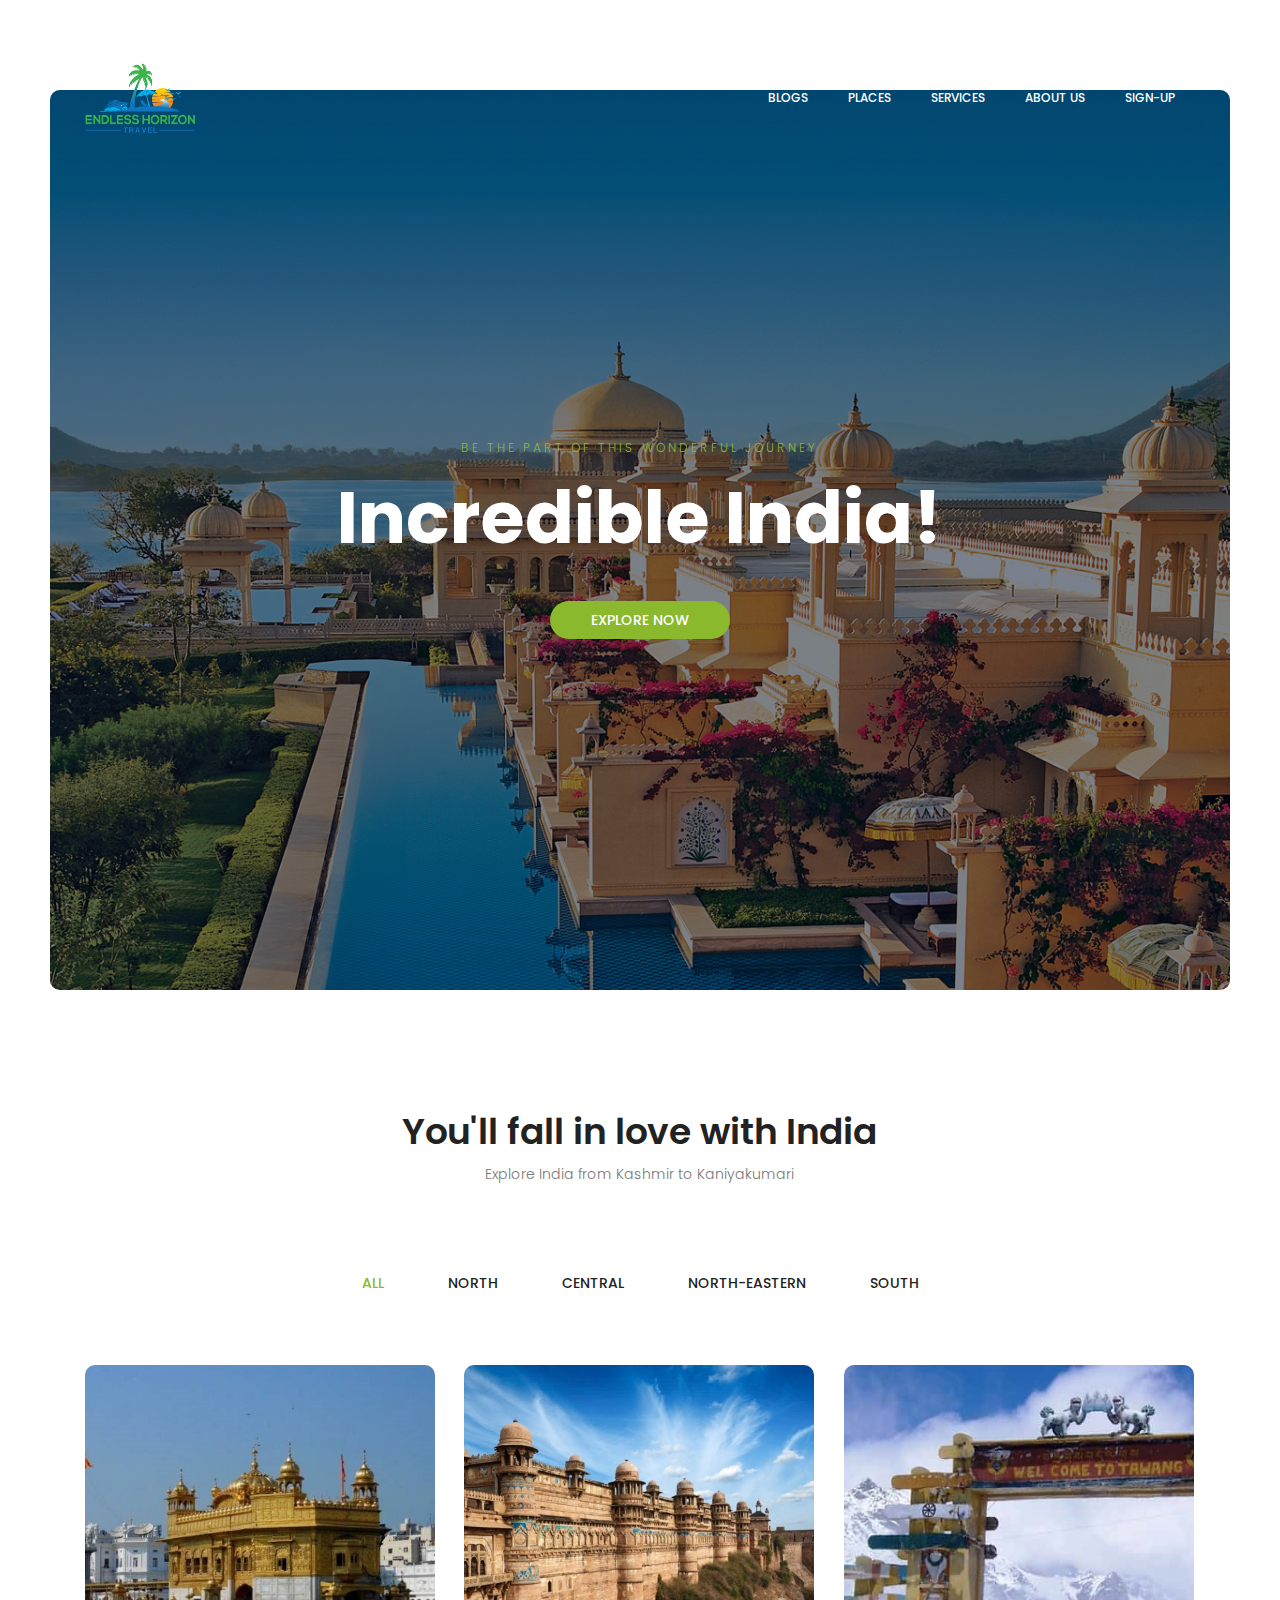
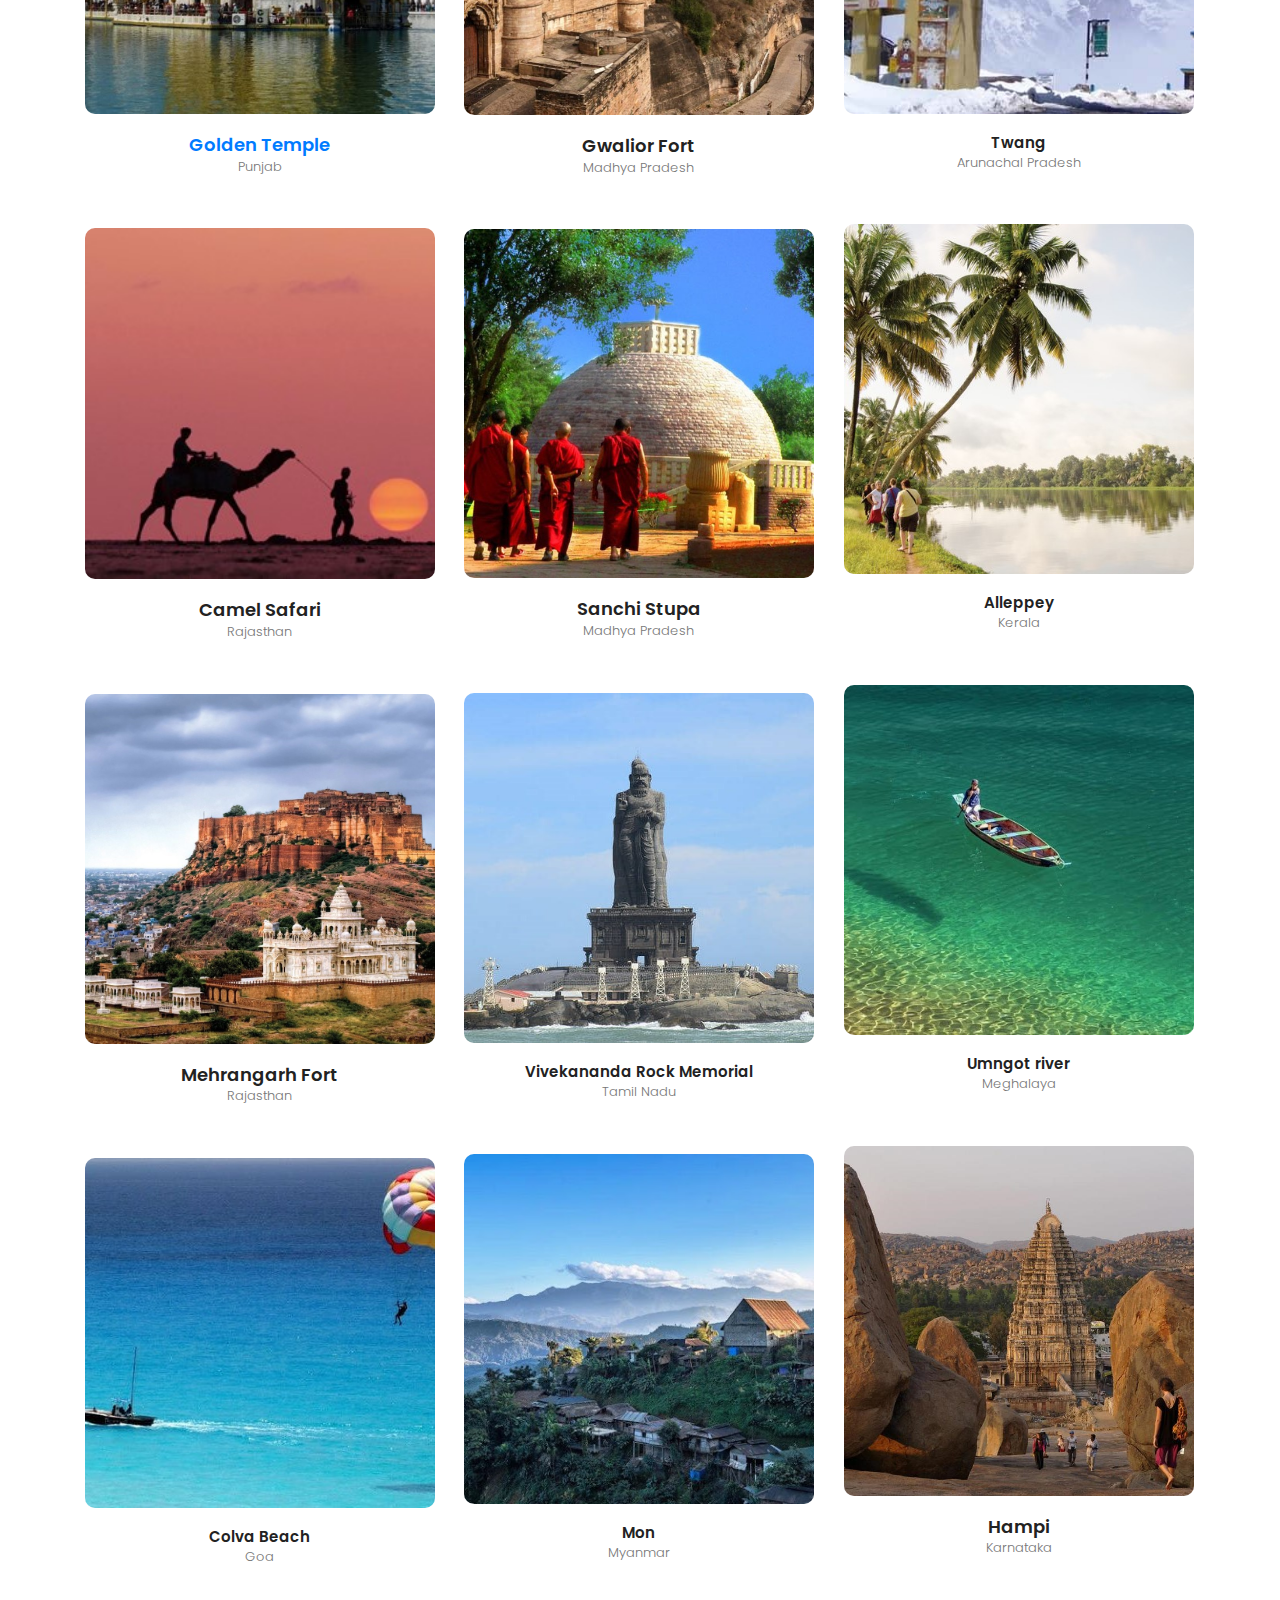
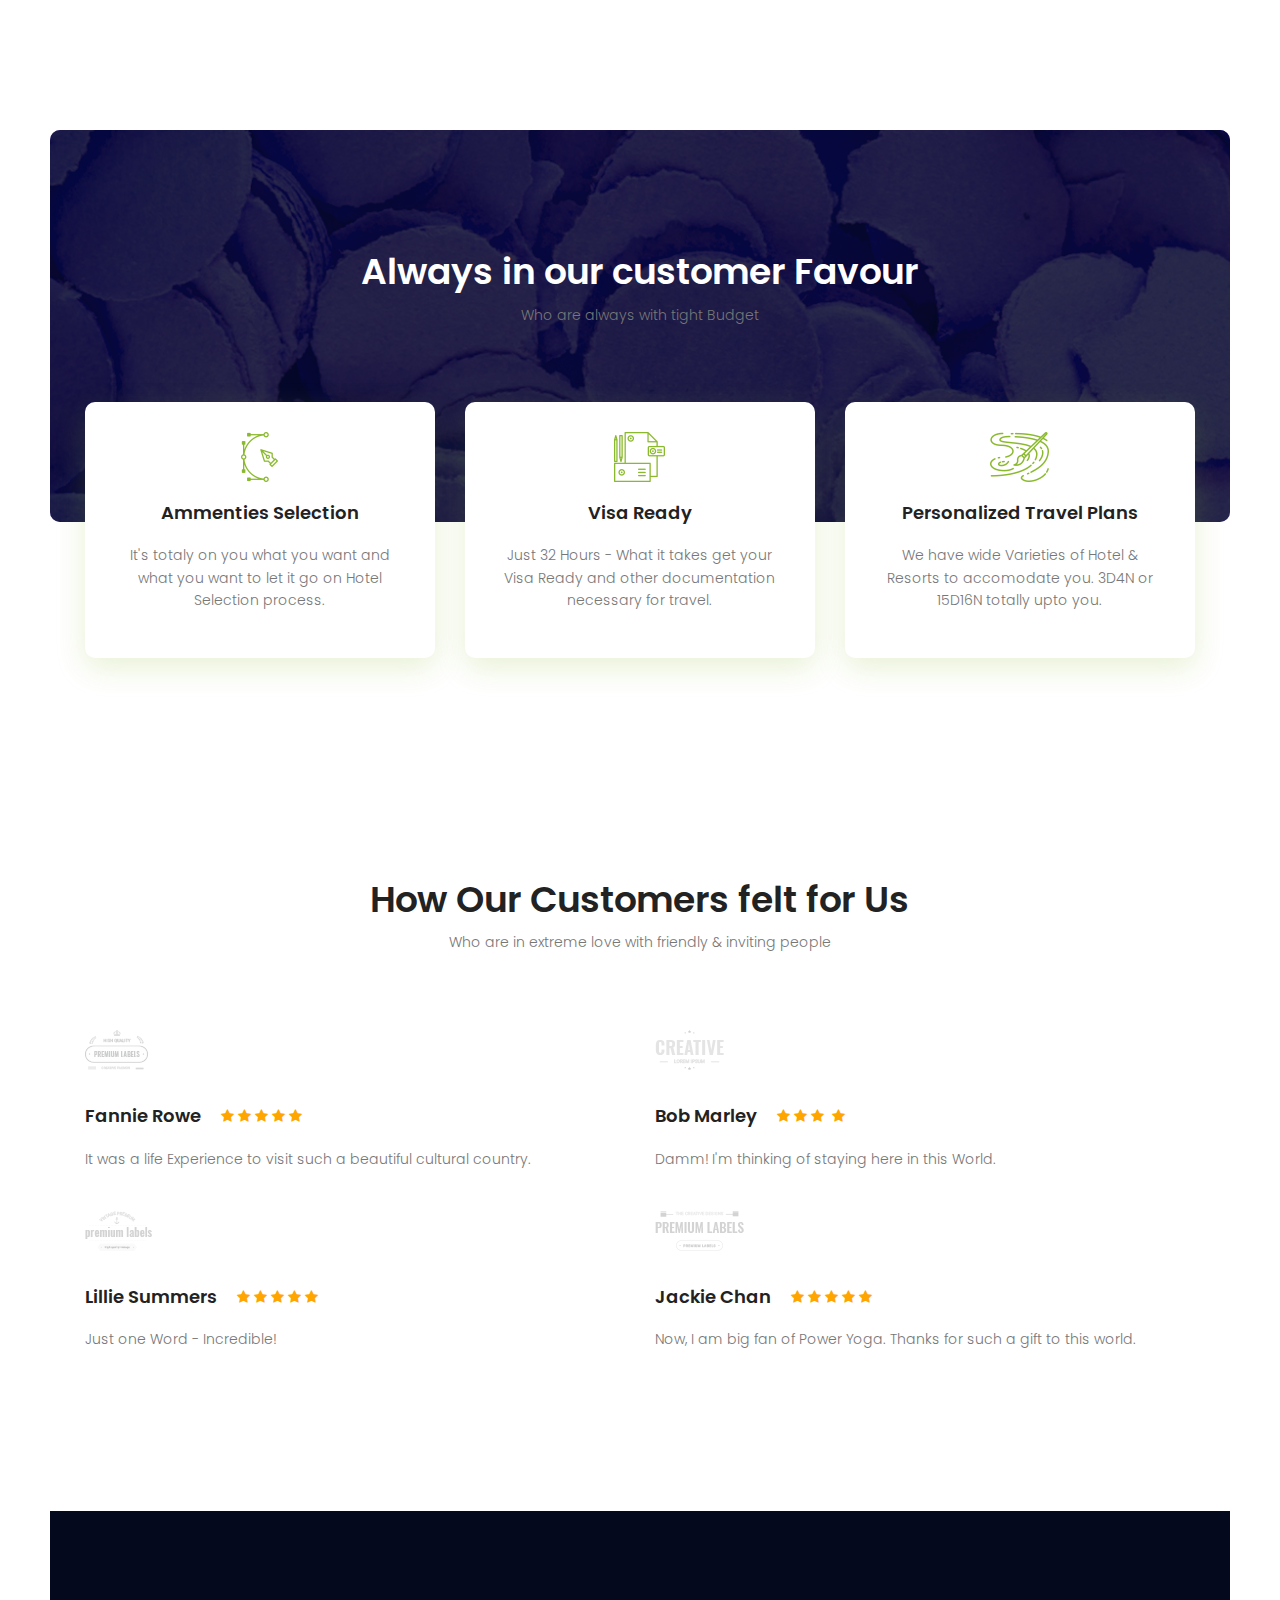
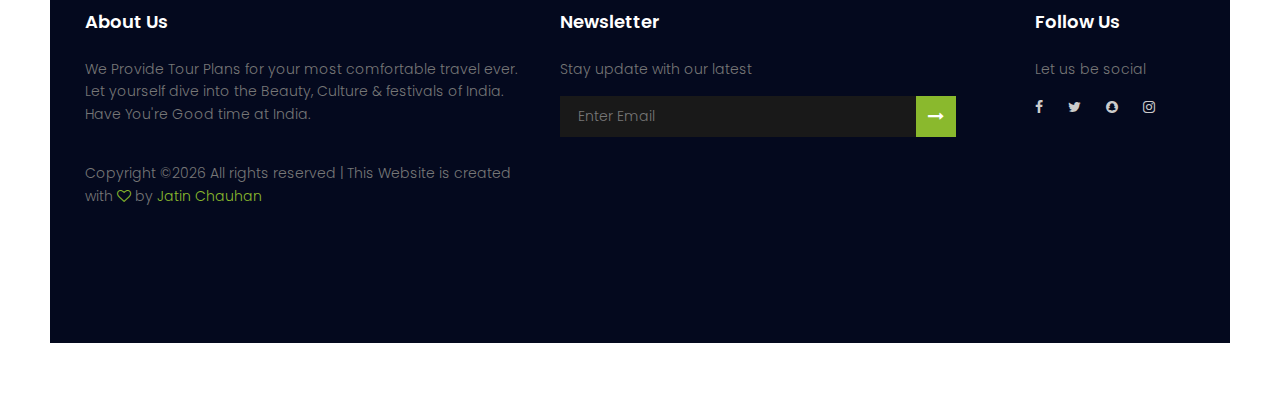
==== index.html @ 7b7e6a07 "First Version of Voyagur project" ====
<!DOCTYPE html>
	<html lang="zxx" class="no-js">
	<head>
		<!-- Mobile Specific Meta -->
		<meta name="viewport" content="width=device-width, initial-scale=1, shrink-to-fit=no">
		<!-- Favicon-->
		<link rel="shortcut icon" href="img/fav.png">
		<!-- Author Meta -->
		<meta name="author" content="">
		<!-- Meta Description -->
		<meta name="description" content="">
		<!-- Meta Keyword -->
		<meta name="keywords" content="">
		<!-- meta character set -->
		<meta charset="UTF-8">
		<!-- Site Title -->
		<title>Tour India</title>
        <link rel="icon" href="./img/j.jpg" type="image/jpg">
		<link href="https://fonts.googleapis.com/css?family=Poppins:100,200,400,300,500,600,700" rel="stylesheet"> 
			<!--CSS============================================= -->
			<link rel="stylesheet" href="css/linearicons.css">
			<link rel="stylesheet" href="css/font-awesome.min.css">
			<link rel="stylesheet" href="css/bootstrap.css">
			<link rel="stylesheet" href="css/magnific-popup.css">
			<link rel="stylesheet" href="css/nice-select.css">					
			<link rel="stylesheet" href="css/animate.min.css">
			<link rel="stylesheet" href="css/owl.carousel.css">
			<link rel="stylesheet" href="css/main.css">
		</head>
		<body>
			<div class="protfolio-wrap">

			<!-- Start Header Area -->
			<header class="default-header">
				<nav class="navbar navbar-expand-lg  navbar-light">
					<div class="container">
						  <a class="navbar-brand" href="index.html">
						  	<img src="./kindpng_3445732.png" alt="" width="110px" height="70px">
						  </a>
						  <button class="navbar-toggler" type="button" data-toggle="collapse" data-target="#navbarSupportedContent" aria-controls="navbarSupportedContent" aria-expanded="false" aria-label="Toggle navigation">
						    <span class="text-white lnr lnr-menu"></span>
						  </button>

						  <div class="collapse navbar-collapse justify-content-end align-items-center" id="navbarSupportedContent">
						    <ul class="navbar-nav">
								<li><a href="./Pages-inside/blog.html">Blogs</a></li>
								<li><a href="#portfolio">Places</a></li>
								<li><a href="#service">Services</a></li>
								<li><a href="./Pages-inside/About.html">About Us</a></li>
								<li><a href="./signup.html">Sign-Up</a></li>
						    </ul>
						  </div>						
					</div>
				</nav>
			</header>
			<!-- End Header Area -->	
				<!-- start banner Area -->
				<section class="banner-area relative" id="home">	
					<div class="overlay overlay-bg"></div>
					<div class="container">
						<div class="row fullscreen d-flex align-items-center justify-content-center">
							<div class="banner-content col-lg-10">
								<h5 class="text-uppercase">Be the part of this Wonderful Journey</h5>
								<h1>
									Incredible India!				
								</h1>
								<a href="#" class="primary-btn text-uppercase">Explore Now</a>
							</div>											
						</div>
					</div>
				</section>
				<!-- End banner Area -->	
				
				<!-- Start portfolio-area Area -->	
				<section class="portfolio-area section-gap" id="portfolio">
				  <div class="container">
						<div class="row d-flex justify-content-center">
							<div class="menu-content col-lg-10">
								<div class="title text-center">
									<h1 class="mb-10">You'll fall in love with India</h1>
									<p>Explore India from Kashmir to Kaniyakumari</p>
								</div>
							</div>
						</div>
				    
				    <div class="filters">
				      <ul>
				        <li class="active" data-filter="*">All</li>
				        <li data-filter=".corporate">North</li>
				        <li data-filter=".personal">Central</li>
				        <li data-filter=".agency">North-Eastern</li>
				        <li data-filter=".portal">South</li>
				      </ul>
				    </div>
				    
				    <div class="filters-content">
				      <div class="row grid">
				        <div class="single-portfolio col-sm-4 all corporate">
				          <div class="item">
				            <img src="img/p1.jpg" alt="Work 1">
				            <div class="p-inner">
				              <h4><a href="./Pages-inside/GoldenTemple-Info.html">Golden Temple</a></h4>
				              <div class="cat">Punjab</div>
				            </div>
				          </div>
				        </div>
				        <div class="single-portfolio col-sm-4 all personal">
				          <div class="item">
				            <img src="img/p2.jpg" alt="Work 1">
				            <div class="p-inner">
				              <h4>Gwalior Fort</h4>
				              <div class="cat">Madhya Pradesh</div>
				            </div>
				          </div>
				        </div>
				        <div class="single-portfolio col-sm-4 all agency">
				          <div class="item">
				            <img src="img/p9.jpg" alt="Work 1">
				            <div class="p-inner">
				              <h5>Twang</h5>
				              <div class="cat">Arunachal Pradesh</div>
				            </div>
				          </div>
				        </div>
				        <div class="single-portfolio col-sm-4 all portal">
				          <div class="item">
				            <img src="img/p12.jpg" alt="Work 1">
				            <div class="p-inner">
				              <h5>Alleppey</h5>
				              <div class="cat">Kerala</div>
				            </div>
				          </div>
				        </div>

				        <div class="single-portfolio col-sm-4 all corporate">
				          <div class="item">
				            <img src="img/p5.jpg" alt="Work 1">
				            <div class="p-inner">
				              <h4>Camel Safari</h4>
				              <div class="cat">Rajasthan</div>
				            </div>
				          </div>
				        </div>
				        <div class="single-portfolio col-sm-4 all personal">
				          <div class="item">
				            <img src="img/p6.jpg" alt="Work 1">
				            <div class="p-inner">
				              <h4>Sanchi Stupa</h4>
				              <div class="cat">Madhya Pradesh</div>
				            </div>
				          </div>
				        </div>
				        <div class="single-portfolio col-sm-4 all agency">
				          <div class="item">
				            <img src="img/p7.jpg" alt="Work 1">
				            <div class="p-inner">
				              <h5>Umngot river</h5>
				              <div class="cat">Meghalaya</div>
				            </div>
				          </div>
				        </div>
				        <div class="single-portfolio col-sm-4 all portal">
				          <div class="item">
				            <img src="img/p10.jpg" alt="Work 1">
				            <div class="p-inner">
				              <h5>Vivekananda Rock Memorial</h5>
				              <div class="cat">Tamil Nadu</div>
				            </div>
				          </div>
				        </div>		
				        <div class="single-portfolio col-sm-4 all corporate">
				          <div class="item">
				            <img src="img/p4.jpg" alt="Work 1">
				            <div class="p-inner">
				              <h4>Mehrangarh Fort</h4>
				              <div class="cat">Rajasthan</div>
				            </div>
				          </div>
				        </div>
				        <div class="single-portfolio col-sm-4 all personal">
				          <div class="item">
				            <img src="img/p3.jpg" alt="Work 1">
				            <div class="p-inner">
				              <h4>Hampi</h4>
				              <div class="cat">Karnataka</div>
				            </div>
				          </div>
				        </div>
				        <div class="single-portfolio col-sm-4 all agency">
				          <div class="item">
				            <img src="img/p8.jpg" alt="Work 1">
				            <div class="p-inner">
				              <h5>Mon</h5>
				              <div class="cat">Myanmar</div>
				            </div>
				          </div>
				        </div>
				        <div class="single-portfolio col-sm-4 all portal">
				          <div class="item">
				            <img src="img/p11.jpg" alt="Work 1">
				            <div class="p-inner">
				              <h5>Colva Beach</h5>
				              <div class="cat">Goa</div>
				            </div>
				          </div>
				        </div>					        		        
				        
				      </div>
				    </div>
				    
				  </div>
				</section>
				<!-- End portfolio-area Area -->	

				
				<!-- Start service Area -->
				<section class="service-area section-gap relative" id="service">
					<div class="overlay overlay-bg"></div>	
					<div class="container">
						<div class="row d-flex justify-content-center">
							<div class="menu-content pb-60 col-lg-10">
								<div class="title text-center">
									<h1 class="mb-10 text-white">Always in our customer Favour</h1>
									<p>Who are always with tight Budget</p>
								</div>
							</div>
						</div>	
					</div>	
				</section>
				<!-- End service Area -->
				
				<!-- Start services Area -->
				<section class="services-area pb-100" >
					<div class="container">
						<div class="row">
							<div class="col-lg-4">
								<div class="single-service">
									<img class="img-fluid" src="img/s1.png" alt="">
									<h4>Ammenties Selection</h4>
									<p>
										It's totaly on you what you want and what you want to let it go on Hotel Selection process.
									</p>
								</div>
							</div>
							<div class="col-lg-4">
								<div class="single-service">
									<img class="img-fluid" src="img/s2.png" alt="">
									<h4>Visa Ready</h4>
									<p>
										Just 32 Hours - What it takes get your Visa Ready and other documentation necessary for travel.
									</p>
								</div>
							</div>
							<div class="col-lg-4">
								<div class="single-service">
									<img class="img-fluid" src="img/s3.png" alt="">
									<h4>Personalized Travel Plans</h4>
									<p>
										We have wide Varieties of Hotel &amp; Resorts to accomodate you. 3D4N or 15D16N totally upto you.
									</p>
								</div>
							</div>														
						</div>
					</div>	
				</section>
				<!-- End services Area -->
				
				<!-- Start review Area -->
				<section class="review-area section-gap" id="testimonial">
					<div class="container">
						<div class="row d-flex justify-content-center">
							<div class="menu-content pb-60 col-lg-10">
								<div class="title text-center">
									<h1 class="mb-10">How Our Customers felt for Us</h1>
									<p>Who are in extreme love with friendly &amp; inviting people</p>
								</div>
							</div>
						</div>							
						<div class="row">
							<div class="col-lg-6">
								<div class="single-review">
									<img src="img/c1.png" alt="">
									<div class="title d-flex flex-row">
										<a href="#"><h4>Fannie Rowe</h4></a>									
										<div class="star">
											<span class="fa fa-star checked"></span>
											<span class="fa fa-star checked"></span>
											<span class="fa fa-star checked"></span>
											<span class="fa fa-star checked"></span>
											<span class="fa fa-star checked"></span>
										</div>
									</div>
									<p>
										It was a life Experience to visit such a beautiful cultural country.
									</p>
								</div>	
								<div class="single-review">
									<img src="img/c3.png" alt="">
									<div class="title d-flex flex-row">
										<a href="#"><h4>Lillie Summers</h4></a>									
										<div class="star">
											<span class="fa fa-star checked"></span>
											<span class="fa fa-star checked"></span>
											<span class="fa fa-star checked"></span>
											<span class="fa fa-star checked"></span>
											<span class="fa fa-star checked"></span>
										</div>
									</div>
									<p>
										Just one Word - Incredible!
									</p>
								</div>															
							</div>
							<div class="col-lg-6">
								<div class="single-review">
									<img src="img/c2.png" alt="">
									<div class="title d-flex flex-row">
										<a href="#"><h4>Bob Marley</h4></a>									
										<div class="star">
											<span class="fa fa-star checked"></span>
											<span class="fa fa-star checked"></span>
											<span class="fa fa-star checked"></span>
											<span class="fa fa-starchecked"></span>
											<span class="fa fa-star checked"></span>
										</div>
									</div>
									<p>
										Damm! I'm thinking of staying here in this World.
									</p>
								</div>	
								<div class="single-review">
									<img src="img/c4.png" alt="">
									<div class="title d-flex flex-row">
										<a href="#"><h4>Jackie Chan</h4></a>									
										<div class="star">
											<span class="fa fa-star checked"></span>
											<span class="fa fa-star checked"></span>
											<span class="fa fa-star checked"></span>
											<span class="fa fa-star checked"></span>
											<span class="fa fa-star checked"></span>
										</div>
									</div>
									<p>
										Now, I am big fan of Power Yoga. Thanks for such a gift to this world.
									</p>
								</div>															
							</div>							
						</div>
                    </div>	
				</section>
				<!-- End review Area -->
				

				<!-- start footer Area -->		
				<footer class="footer-area section-gap">
					<div class="container">
						<div class="row">
							<div class="col-lg-5 col-md-6 col-sm-6">
								<div class="single-footer-widget">
									<h6>About Us</h6>
									<p>
										We Provide Tour Plans for your most comfortable travel ever. Let yourself dive into the Beauty, Culture &amp; festivals of India. Have You're Good time at India.
									</p>
									<p class="footer-text">
Copyright &copy;<script>document.write(new Date().getFullYear());</script> All rights reserved | This Website is created with <i class="fa fa-heart-o" aria-hidden="true"></i> by <a href="https://github.com/mrjatinchauhan" target="_blank">Jatin Chauhan</a>
								</p>	
								</div>
							</div>
							<div class="col-lg-5  col-md-6 col-sm-6">
								<div class="single-footer-widget">
									<h6>Newsletter</h6>
									<p>Stay update with our latest</p>
									<div class="" id="mc_embed_signup">
							         <form target="_blank"  action="" method="get" class="form-inline">
											<input class="form-control" name="EMAIL" placeholder="Enter Email" onfocus="this.placeholder = ''" onblur="this.placeholder = 'Enter Your Email Here '" required="" type="email">
				                            	<button class="click-btn btn btn-default"><i class="fa fa-long-arrow-right" aria-hidden="true"></i></button>
				                           
											<div class="info"></div>
										</form>
									</div>
								</div>
							</div>						
							<div class="col-lg-2 col-md-6 col-sm-6 social-widget">
								<div class="single-footer-widget">
									<h6>Follow Us</h6>
									<p>Let us be social</p>
									<div class="footer-social d-flex align-items-center">
										<a href="#"><i class="fa fa-facebook"></i></a>
										<a href="#"><i class="fa fa-twitter"></i></a>
										<a href="#"><i class="fa fa-snapchat"></i></a>
										<a href="#"><i class="fa fa-instagram"></i></a>
									</div>
								</div>
							</div>							
						</div>
					</div>
				</footer>	
				<!-- End footer Area -->					
			</div>
			<script src="js/vendor/jquery-2.2.4.min.js"></script>
			<script src="https://cdnjs.cloudflare.com/ajax/libs/popper.js/1.12.9/umd/popper.min.js" integrity="sha384-ApNbgh9B+Y1QKtv3Rn7W3mgPxhU9K/ScQsAP7hUibX39j7fakFPskvXusvfa0b4Q" crossorigin="anonymous"></script>
			<script src="js/vendor/bootstrap.min.js"></script>			
  			<script src="js/easing.min.js"></script>			
			<script src="js/jquery.ajaxchimp.min.js"></script>
			<script src="js/jquery.magnific-popup.min.js"></script>	
			<script src="js/owl.carousel.min.js"></script>			
			<script src="js/jquery.sticky.js"></script>			
			<script src="js/jquery.nice-select.min.js"></script>			
			<script src="js/parallax.min.js"></script>	
			<script src="js/mail-script.js"></script>
			<script src="js/isotope.pkgd.min.js"></script>	
			<script src="js/main.js"></script>	
		</body>
	</html>
---- css/linearicons.css ----
@font-face {
	font-family: 'Linearicons-Free';
	src:url('../fonts/Linearicons-Free.eot?w118d');
	src:url('../fonts/Linearicons-Free.eot?#iefixw118d') format('embedded-opentype'),
		url('../fonts/Linearicons-Free.woff2?w118d') format('woff2'),
		url('../fonts/Linearicons-Free.woff?w118d') format('woff'),
		url('../fonts/Linearicons-Free.ttf?w118d') format('truetype'),
		url('../fonts/Linearicons-Free.svg?w118d#Linearicons-Free') format('svg');
	font-weight: normal;
	font-style: normal;
}

.lnr {
	font-family: 'Linearicons-Free';
	speak: none;
	font-style: normal;
	font-weight: normal;
	font-variant: normal;
	text-transform: none;
	line-height: 1;

	/* Better Font Rendering =========== */
	-webkit-font-smoothing: antialiased;
	-moz-osx-font-smoothing: grayscale;
}

.lnr-home:before {
	content: "\e800";
}
.lnr-apartment:before {
	content: "\e801";
}
.lnr-pencil:before {
	content: "\e802";
}
.lnr-magic-wand:before {
	content: "\e803";
}
.lnr-drop:before {
	content: "\e804";
}
.lnr-lighter:before {
	content: "\e805";
}
.lnr-poop:before {
	content: "\e806";
}
.lnr-sun:before {
	content: "\e807";
}
.lnr-moon:before {
	content: "\e808";
}
.lnr-cloud:before {
	content: "\e809";
}
.lnr-cloud-upload:before {
	content: "\e80a";
}
.lnr-cloud-download:before {
	content: "\e80b";
}
.lnr-cloud-sync:before {
	content: "\e80c";
}
.lnr-cloud-check:before {
	content: "\e80d";
}
.lnr-database:before {
	content: "\e80e";
}
.lnr-lock:before {
	content: "\e80f";
}
.lnr-cog:before {
	content: "\e810";
}
.lnr-trash:before {
	content: "\e811";
}
.lnr-dice:before {
	content: "\e812";
}
.lnr-heart:before {
	content: "\e813";
}
.lnr-star:before {
	content: "\e814";
}
.lnr-star-half:before {
	content: "\e815";
}
.lnr-star-empty:before {
	content: "\e816";
}
.lnr-flag:before {
	content: "\e817";
}
.lnr-envelope:before {
	content: "\e818";
}
.lnr-paperclip:before {
	content: "\e819";
}
.lnr-inbox:before {
	content: "\e81a";
}
.lnr-eye:before {
	content: "\e81b";
}
.lnr-printer:before {
	content: "\e81c";
}
.lnr-file-empty:before {
	content: "\e81d";
}
.lnr-file-add:before {
	content: "\e81e";
}
.lnr-enter:before {
	content: "\e81f";
}
.lnr-exit:before {
	content: "\e820";
}
.lnr-graduation-hat:before {
	content: "\e821";
}
.lnr-license:before {
	content: "\e822";
}
.lnr-music-note:before {
	content: "\e823";
}
.lnr-film-play:before {
	content: "\e824";
}
.lnr-camera-video:before {
	content: "\e825";
}
.lnr-camera:before {
	content: "\e826";
}
.lnr-picture:before {
	content: "\e827";
}
.lnr-book:before {
	content: "\e828";
}
.lnr-bookmark:before {
	content: "\e829";
}
.lnr-user:before {
	content: "\e82a";
}
.lnr-users:before {
	content: "\e82b";
}
.lnr-shirt:before {
	content: "\e82c";
}
.lnr-store:before {
	content: "\e82d";
}
.lnr-cart:before {
	content: "\e82e";
}
.lnr-tag:before {
	content: "\e82f";
}
.lnr-phone-handset:before {
	content: "\e830";
}
.lnr-phone:before {
	content: "\e831";
}
.lnr-pushpin:before {
	content: "\e832";
}
.lnr-map-marker:before {
	content: "\e833";
}
.lnr-map:before {
	content: "\e834";
}
.lnr-location:before {
	content: "\e835";
}
.lnr-calendar-full:before {
	content: "\e836";
}
.lnr-keyboard:before {
	content: "\e837";
}
.lnr-spell-check:before {
	content: "\e838";
}
.lnr-screen:before {
	content: "\e839";
}
.lnr-smartphone:before {
	content: "\e83a";
}
.lnr-tablet:before {
	content: "\e83b";
}
.lnr-laptop:before {
	content: "\e83c";
}
.lnr-laptop-phone:before {
	content: "\e83d";
}
.lnr-power-switch:before {
	content: "\e83e";
}
.lnr-bubble:before {
	content: "\e83f";
}
.lnr-heart-pulse:before {
	content: "\e840";
}
.lnr-construction:before {
	content: "\e841";
}
.lnr-pie-chart:before {
	content: "\e842";
}
.lnr-chart-bars:before {
	content: "\e843";
}
.lnr-gift:before {
	content: "\e844";
}
.lnr-diamond:before {
	content: "\e845";
}
.lnr-linearicons:before {
	content: "\e846";
}
.lnr-dinner:before {
	content: "\e847";
}
.lnr-coffee-cup:before {
	content: "\e848";
}
.lnr-leaf:before {
	content: "\e849";
}
.lnr-paw:before {
	content: "\e84a";
}
.lnr-rocket:before {
	content: "\e84b";
}
.lnr-briefcase:before {
	content: "\e84c";
}
.lnr-bus:before {
	content: "\e84d";
}
.lnr-car:before {
	content: "\e84e";
}
.lnr-train:before {
	content: "\e84f";
}
.lnr-bicycle:before {
	content: "\e850";
}
.lnr-wheelchair:before {
	content: "\e851";
}
.lnr-select:before {
	content: "\e852";
}
.lnr-earth:before {
	content: "\e853";
}
.lnr-smile:before {
	content: "\e854";
}
.lnr-sad:before {
	content: "\e855";
}
.lnr-neutral:before {
	content: "\e856";
}
.lnr-mustache:before {
	content: "\e857";
}
.lnr-alarm:before {
	content: "\e858";
}
.lnr-bullhorn:before {
	content: "\e859";
}
.lnr-volume-high:before {
	content: "\e85a";
}
.lnr-volume-medium:before {
	content: "\e85b";
}
.lnr-volume-low:before {
	content: "\e85c";
}
.lnr-volume:before {
	content: "\e85d";
}
.lnr-mic:before {
	content: "\e85e";
}
.lnr-hourglass:before {
	content: "\e85f";
}
.lnr-undo:before {
	content: "\e860";
}
.lnr-redo:before {
	content: "\e861";
}
.lnr-sync:before {
	content: "\e862";
}
.lnr-history:before {
	content: "\e863";
}
.lnr-clock:before {
	content: "\e864";
}
.lnr-download:before {
	content: "\e865";
}
.lnr-upload:before {
	content: "\e866";
}
.lnr-enter-down:before {
	content: "\e867";
}
.lnr-exit-up:before {
	content: "\e868";
}
.lnr-bug:before {
	content: "\e869";
}
.lnr-code:before {
	content: "\e86a";
}
.lnr-link:before {
	content: "\e86b";
}
.lnr-unlink:before {
	content: "\e86c";
}
.lnr-thumbs-up:before {
	content: "\e86d";
}
.lnr-thumbs-down:before {
	content: "\e86e";
}
.lnr-magnifier:before {
	content: "\e86f";
}
.lnr-cross:before {
	content: "\e870";
}
.lnr-menu:before {
	content: "\e871";
}
.lnr-list:before {
	content: "\e872";
}
.lnr-chevron-up:before {
	content: "\e873";
}
.lnr-chevron-down:before {
	content: "\e874";
}
.lnr-chevron-left:before {
	content: "\e875";
}
.lnr-chevron-right:before {
	content: "\e876";
}
.lnr-arrow-up:before {
	content: "\e877";
}
.lnr-arrow-down:before {
	content: "\e878";
}
.lnr-arrow-left:before {
	content: "\e879";
}
.lnr-arrow-right:before {
	content: "\e87a";
}
.lnr-move:before {
	content: "\e87b";
}
.lnr-warning:before {
	content: "\e87c";
}
.lnr-question-circle:before {
	content: "\e87d";
}
.lnr-menu-circle:before {
	content: "\e87e";
}
.lnr-checkmark-circle:before {
	content: "\e87f";
}
.lnr-cross-circle:before {
	content: "\e880";
}
.lnr-plus-circle:before {
	content: "\e881";
}
.lnr-circle-minus:before {
	content: "\e882";
}
.lnr-arrow-up-circle:before {
	content: "\e883";
}
.lnr-arrow-down-circle:before {
	content: "\e884";
}
.lnr-arrow-left-circle:before {
	content: "\e885";
}
.lnr-arrow-right-circle:before {
	content: "\e886";
}
.lnr-chevron-up-circle:before {
	content: "\e887";
}
.lnr-chevron-down-circle:before {
	content: "\e888";
}
.lnr-chevron-left-circle:before {
	content: "\e889";
}
.lnr-chevron-right-circle:before {
	content: "\e88a";
}
.lnr-crop:before {
	content: "\e88b";
}
.lnr-frame-expand:before {
	content: "\e88c";
}
.lnr-frame-contract:before {
	content: "\e88d";
}
.lnr-layers:before {
	content: "\e88e";
}
.lnr-funnel:before {
	content: "\e88f";
}
.lnr-text-format:before {
	content: "\e890";
}
.lnr-text-format-remove:before {
	content: "\e891";
}
.lnr-text-size:before {
	content: "\e892";
}
.lnr-bold:before {
	content: "\e893";
}
.lnr-italic:before {
	content: "\e894";
}
.lnr-underline:before {
	content: "\e895";
}
.lnr-strikethrough:before {
	content: "\e896";
}
.lnr-highlight:before {
	content: "\e897";
}
.lnr-text-align-left:before {
	content: "\e898";
}
.lnr-text-align-center:before {
	content: "\e899";
}
.lnr-text-align-right:before {
	content: "\e89a";
}
.lnr-text-align-justify:before {
	content: "\e89b";
}
.lnr-line-spacing:before {
	content: "\e89c";
}
.lnr-indent-increase:before {
	content: "\e89d";
}
.lnr-indent-decrease:before {
	content: "\e89e";
}
.lnr-pilcrow:before {
	content: "\e89f";
}
.lnr-direction-ltr:before {
	content: "\e8a0";
}
.lnr-direction-rtl:before {
	content: "\e8a1";
}
.lnr-page-break:before {
	content: "\e8a2";
}
.lnr-sort-alpha-asc:before {
	content: "\e8a3";
}
.lnr-sort-amount-asc:before {
	content: "\e8a4";
}
.lnr-hand:before {
	content: "\e8a5";
}
.lnr-pointer-up:before {
	content: "\e8a6";
}
.lnr-pointer-right:before {
	content: "\e8a7";
}
.lnr-pointer-down:before {
	content: "\e8a8";
}
.lnr-pointer-left:before {
	content: "\e8a9";
}
---- css/nice-select.css ----
.nice-select {
  -webkit-tap-highlight-color: transparent;
  background-color: #fff;
  border-radius: 5px;
  border: solid 1px #e8e8e8;
  box-sizing: border-box;
  clear: both;
  cursor: pointer;
  display: block;
  float: left;
  font-family: inherit;
  font-size: 14px;
  font-weight: normal;
  height: 42px;
  line-height: 40px;
  outline: none;
  padding-left: 18px;
  padding-right: 30px;
  position: relative;
  text-align: left !important;
  -webkit-transition: all 0.2s ease-in-out;
  transition: all 0.2s ease-in-out;
  -webkit-user-select: none;
     -moz-user-select: none;
      -ms-user-select: none;
          user-select: none;
  white-space: nowrap;
  width: auto; }
  .nice-select:hover {
    border-color: #dbdbdb; }
  .nice-select:active, .nice-select.open, .nice-select:focus {
    border-color: #999; }
  .nice-select:after {
    border-bottom: 2px solid #999;
    border-right: 2px solid #999;
    content: '';
    display: block;
    height: 5px;
    margin-top: -4px;
    pointer-events: none;
    position: absolute;
    right: 12px;
    top: 50%;
    -webkit-transform-origin: 66% 66%;
        -ms-transform-origin: 66% 66%;
            transform-origin: 66% 66%;
    -webkit-transform: rotate(45deg);
        -ms-transform: rotate(45deg);
            transform: rotate(45deg);
    -webkit-transition: all 0.15s ease-in-out;
    transition: all 0.15s ease-in-out;
    width: 5px; }
  .nice-select.open:after {
    -webkit-transform: rotate(-135deg);
        -ms-transform: rotate(-135deg);
            transform: rotate(-135deg); }
  .nice-select.open .list {
    opacity: 1;
    pointer-events: auto;
    -webkit-transform: scale(1) translateY(0);
        -ms-transform: scale(1) translateY(0);
            transform: scale(1) translateY(0); }
  .nice-select.disabled {
    border-color: #ededed;
    color: #999;
    pointer-events: none; }
    .nice-select.disabled:after {
      border-color: #cccccc; }
  .nice-select.wide {
    width: 100%; }
    .nice-select.wide .list {
      left: 0 !important;
      right: 0 !important; }
  .nice-select.right {
    float: right; }
    .nice-select.right .list {
      left: auto;
      right: 0; }
  .nice-select.small {
    font-size: 12px;
    height: 36px;
    line-height: 34px; }
    .nice-select.small:after {
      height: 4px;
      width: 4px; }
    .nice-select.small .option {
      line-height: 34px;
      min-height: 34px; }
  .nice-select .list {
    background-color: #fff;
    border-radius: 5px;
    box-shadow: 0 0 0 1px rgba(68, 68, 68, 0.11);
    box-sizing: border-box;
    margin-top: 4px;
    opacity: 0;
    overflow: hidden;
    padding: 0;
    pointer-events: none;
    position: absolute;
    top: 100%;
    left: 0;
    -webkit-transform-origin: 50% 0;
        -ms-transform-origin: 50% 0;
            transform-origin: 50% 0;
    -webkit-transform: scale(0.75) translateY(-21px);
        -ms-transform: scale(0.75) translateY(-21px);
            transform: scale(0.75) translateY(-21px);
    -webkit-transition: all 0.2s cubic-bezier(0.5, 0, 0, 1.25), opacity 0.15s ease-out;
    transition: all 0.2s cubic-bezier(0.5, 0, 0, 1.25), opacity 0.15s ease-out;
    z-index: 9; }
    .nice-select .list:hover .option:not(:hover) {
      background-color: transparent !important; }
  .nice-select .option {
    cursor: pointer;
    font-weight: 400;
    line-height: 40px;
    list-style: none;
    min-height: 40px;
    outline: none;
    padding-left: 18px;
    padding-right: 29px;
    text-align: left;
    -webkit-transition: all 0.2s;
    transition: all 0.2s; }
    .nice-select .option:hover, .nice-select .option.focus, .nice-select .option.selected.focus {
      background-color: #f6f6f6; }
    .nice-select .option.selected {
      font-weight: bold; }
    .nice-select .option.disabled {
      background-color: transparent;
      color: #999;
      cursor: default; }

.no-csspointerevents .nice-select .list {
  display: none; }

.no-csspointerevents .nice-select.open .list {
  display: block; }
---- css/main.css ----
/*--------------------------- Color variations ----------------------*/
/* Medium Layout: 1280px */
/* Tablet Layout: 768px */
/* Mobile Layout: 320px */
/* Wide Mobile Layout: 480px */
/* =================================== */
/*  Basic Style 
/* =================================== */
::-moz-selection {
  /* Code for Firefox */
  background-color: #8ab92d;
  color: #fff;
}

::selection {
  background-color: #8ab92d;
  color: #fff;
}

::-webkit-input-placeholder {
  /* WebKit, Blink, Edge */
  color: #777777;
  font-weight: 300;
}

:-moz-placeholder {
  /* Mozilla Firefox 4 to 18 */
  color: #777777;
  opacity: 1;
  font-weight: 300;
}

::-moz-placeholder {
  /* Mozilla Firefox 19+ */
  color: #777777;
  opacity: 1;
  font-weight: 300;
}

:-ms-input-placeholder {
  /* Internet Explorer 10-11 */
  color: #777777;
  font-weight: 300;
}

::-ms-input-placeholder {
  /* Microsoft Edge */
  color: #777777;
  font-weight: 300;
}

body {
  color: #777777;
  font-family: "Poppins", sans-serif;
  font-size: 14px;
  font-weight: 300;
  line-height: 1.625em;
  position: relative;
}

ol, ul {
  margin: 0;
  padding: 0;
  list-style: none;
}

select {
  display: block;
}

figure {
  margin: 0;
}

a {
  -webkit-transition: all 0.3s ease 0s;
  -moz-transition: all 0.3s ease 0s;
  -o-transition: all 0.3s ease 0s;
  transition: all 0.3s ease 0s;
}

iframe {
  border: 0;
}

a, a:focus, a:hover {
  text-decoration: none;
  outline: 0;
}

.btn.active.focus,
.btn.active:focus,
.btn.focus,
.btn.focus:active,
.btn:active:focus,
.btn:focus {
  text-decoration: none;
  outline: 0;
}

.card-panel {
  margin: 0;
  padding: 60px;
}

/**
 *  Typography
 *
 **/
.btn i, .btn-large i, .btn-floating i, .btn-large i, .btn-flat i {
  font-size: 1em;
  line-height: inherit;
}

.gray-bg {
  background: #f9f9ff;
}

h1, h2, h3,
h4, h5, h6 {
  font-family: "Poppins", sans-serif;
  color: #222222;
  line-height: 1.2em !important;
  margin-bottom: 0;
  margin-top: 0;
  font-weight: 600;
}

.h1, .h2, .h3,
.h4, .h5, .h6 {
  margin-bottom: 0;
  margin-top: 0;
  font-family: "Poppins", sans-serif;
  font-weight: 600;
  color: #222222;
}

h1, .h1 {
  font-size: 36px;
}

h2, .h2 {
  font-size: 30px;
}

h3, .h3 {
  font-size: 24px;
}

h4, .h4 {
  font-size: 18px;
}

h5, .h5 {
  font-size: 16px;
}

h6, .h6 {
  font-size: 14px;
  color: #222222;
}

td, th {
  border-radius: 0px;
}

/**
 * For modern browsers
 * 1. The space content is one way to avoid an Opera bug when the
 *    contenteditable attribute is included anywhere else in the document.
 *    Otherwise it causes space to appear at the top and bottom of elements
 *    that are clearfixed.
 * 2. The use of `table` rather than `block` is only necessary if using
 *    `:before` to contain the top-margins of child elements.
 */
.clear::before, .clear::after {
  content: " ";
  display: table;
}

.clear::after {
  clear: both;
}

.fz-11 {
  font-size: 11px;
}

.fz-12 {
  font-size: 12px;
}

.fz-13 {
  font-size: 13px;
}

.fz-14 {
  font-size: 14px;
}

.fz-15 {
  font-size: 15px;
}

.fz-16 {
  font-size: 16px;
}

.fz-18 {
  font-size: 18px;
}

.fz-30 {
  font-size: 30px;
}

.fz-48 {
  font-size: 48px !important;
}

.fw100 {
  font-weight: 100;
}

.fw300 {
  font-weight: 300;
}

.fw400 {
  font-weight: 400 !important;
}

.fw500 {
  font-weight: 500;
}

.f700 {
  font-weight: 700;
}

.fsi {
  font-style: italic;
}

.mt-10 {
  margin-top: 10px;
}

.mt-15 {
  margin-top: 15px;
}

.mt-20 {
  margin-top: 20px;
}

.mt-25 {
  margin-top: 25px;
}

.mt-30 {
  margin-top: 30px;
}

.mt-35 {
  margin-top: 35px;
}

.mt-40 {
  margin-top: 40px;
}

.mt-50 {
  margin-top: 50px;
}

.mt-60 {
  margin-top: 60px;
}

.mt-70 {
  margin-top: 70px;
}

.mt-80 {
  margin-top: 80px;
}

.mt-100 {
  margin-top: 100px;
}

.mt-120 {
  margin-top: 120px;
}

.mt-150 {
  margin-top: 150px;
}

.ml-0 {
  margin-left: 0 !important;
}

.ml-5 {
  margin-left: 5px !important;
}

.ml-10 {
  margin-left: 10px;
}

.ml-15 {
  margin-left: 15px;
}

.ml-20 {
  margin-left: 20px;
}

.ml-30 {
  margin-left: 30px;
}

.ml-50 {
  margin-left: 50px;
}

.mr-0 {
  margin-right: 0 !important;
}

.mr-5 {
  margin-right: 5px !important;
}

.mr-15 {
  margin-right: 15px;
}

.mr-10 {
  margin-right: 10px;
}

.mr-20 {
  margin-right: 20px;
}

.mr-30 {
  margin-right: 30px;
}

.mr-50 {
  margin-right: 50px;
}

.mb-0 {
  margin-bottom: 0px;
}

.mb-0-i {
  margin-bottom: 0px !important;
}

.mb-5 {
  margin-bottom: 5px;
}

.mb-10 {
  margin-bottom: 10px;
}

.mb-15 {
  margin-bottom: 15px;
}

.mb-20 {
  margin-bottom: 20px;
}

.mb-25 {
  margin-bottom: 25px;
}

.mb-30 {
  margin-bottom: 30px;
}

.mb-40 {
  margin-bottom: 40px;
}

.mb-50 {
  margin-bottom: 50px;
}

.mb-60 {
  margin-bottom: 60px;
}

.mb-70 {
  margin-bottom: 70px;
}

.mb-80 {
  margin-bottom: 80px;
}

.mb-90 {
  margin-bottom: 90px;
}

.mb-100 {
  margin-bottom: 100px;
}

.pt-0 {
  padding-top: 0px;
}

.pt-10 {
  padding-top: 10px;
}

.pt-15 {
  padding-top: 15px;
}

.pt-20 {
  padding-top: 20px;
}

.pt-25 {
  padding-top: 25px;
}

.pt-30 {
  padding-top: 30px;
}

.pt-40 {
  padding-top: 40px;
}

.pt-50 {
  padding-top: 50px;
}

.pt-60 {
  padding-top: 60px;
}

.pt-70 {
  padding-top: 70px;
}

.pt-80 {
  padding-top: 80px;
}

.pt-90 {
  padding-top: 90px;
}

.pt-100 {
  padding-top: 100px;
}

.pt-120 {
  padding-top: 120px;
}

.pt-150 {
  padding-top: 150px;
}

.pt-170 {
  padding-top: 170px;
}

.pb-0 {
  padding-bottom: 0px;
}

.pb-10 {
  padding-bottom: 10px;
}

.pb-15 {
  padding-bottom: 15px;
}

.pb-20 {
  padding-bottom: 20px;
}

.pb-25 {
  padding-bottom: 25px;
}

.pb-30 {
  padding-bottom: 30px;
}

.pb-40 {
  padding-bottom: 40px;
}

.pb-50 {
  padding-bottom: 50px;
}

.pb-60 {
  padding-bottom: 60px;
}

.pb-70 {
  padding-bottom: 70px;
}

.pb-80 {
  padding-bottom: 80px;
}

.pb-90 {
  padding-bottom: 90px;
}

.pb-100 {
  padding-bottom: 100px;
}

.pb-120 {
  padding-bottom: 120px;
}

.pb-150 {
  padding-bottom: 150px;
}

.pr-30 {
  padding-right: 30px;
}

.pl-30 {
  padding-left: 30px;
}

.pl-90 {
  padding-left: 90px;
}

.p-40 {
  padding: 40px;
}

.float-left {
  float: left;
}

.float-right {
  float: right;
}

.text-italic {
  font-style: italic;
}

.text-white {
  color: #fff;
}

.text-black {
  color: #000;
}

.transition {
  -webkit-transition: all 0.3s ease 0s;
  -moz-transition: all 0.3s ease 0s;
  -o-transition: all 0.3s ease 0s;
  transition: all 0.3s ease 0s;
}

.section-full {
  padding: 100px 0;
}

.section-half {
  padding: 75px 0;
}

.text-center {
  text-align: center;
}

.text-left {
  text-align: left;
}

.text-rigth {
  text-align: right;
}

.flex {
  display: -webkit-box;
  display: -webkit-flex;
  display: -moz-flex;
  display: -ms-flexbox;
  display: flex;
}

.inline-flex {
  display: -webkit-inline-box;
  display: -webkit-inline-flex;
  display: -moz-inline-flex;
  display: -ms-inline-flexbox;
  display: inline-flex;
}

.flex-grow {
  -webkit-box-flex: 1;
  -webkit-flex-grow: 1;
  -moz-flex-grow: 1;
  -ms-flex-positive: 1;
  flex-grow: 1;
}

.flex-wrap {
  -webkit-flex-wrap: wrap;
  -moz-flex-wrap: wrap;
  -ms-flex-wrap: wrap;
  flex-wrap: wrap;
}

.flex-left {
  -webkit-box-pack: start;
  -ms-flex-pack: start;
  -webkit-justify-content: flex-start;
  -moz-justify-content: flex-start;
  justify-content: flex-start;
}

.flex-middle {
  -webkit-box-align: center;
  -ms-flex-align: center;
  -webkit-align-items: center;
  -moz-align-items: center;
  align-items: center;
}

.flex-right {
  -webkit-box-pack: end;
  -ms-flex-pack: end;
  -webkit-justify-content: flex-end;
  -moz-justify-content: flex-end;
  justify-content: flex-end;
}

.flex-top {
  -webkit-align-self: flex-start;
  -moz-align-self: flex-start;
  -ms-flex-item-align: start;
  align-self: flex-start;
}

.flex-center {
  -webkit-box-pack: center;
  -ms-flex-pack: center;
  -webkit-justify-content: center;
  -moz-justify-content: center;
  justify-content: center;
}

.flex-bottom {
  -webkit-align-self: flex-end;
  -moz-align-self: flex-end;
  -ms-flex-item-align: end;
  align-self: flex-end;
}

.space-between {
  -webkit-box-pack: justify;
  -ms-flex-pack: justify;
  -webkit-justify-content: space-between;
  -moz-justify-content: space-between;
  justify-content: space-between;
}

.space-around {
  -ms-flex-pack: distribute;
  -webkit-justify-content: space-around;
  -moz-justify-content: space-around;
  justify-content: space-around;
}

.flex-column {
  -webkit-box-direction: normal;
  -webkit-box-orient: vertical;
  -webkit-flex-direction: column;
  -moz-flex-direction: column;
  -ms-flex-direction: column;
  flex-direction: column;
}

.flex-cell {
  display: -webkit-box;
  display: -webkit-flex;
  display: -moz-flex;
  display: -ms-flexbox;
  display: flex;
  -webkit-box-flex: 1;
  -webkit-flex-grow: 1;
  -moz-flex-grow: 1;
  -ms-flex-positive: 1;
  flex-grow: 1;
}

.display-table {
  display: table;
}

.light {
  color: #fff;
}

.dark {
  color: #222;
}

.relative {
  position: relative;
}

.overflow-hidden {
  overflow: hidden;
}

.overlay {
  position: absolute;
  left: 0;
  right: 0;
  top: 0;
  bottom: 0;
}

.container.fullwidth {
  width: 100%;
}

.container.no-padding {
  padding-left: 0;
  padding-right: 0;
}

.no-padding {
  padding: 0;
}

.section-bg {
  background: #f9fafc;
}

@media (max-width: 767px) {
  .no-flex-xs {
    display: block !important;
  }
}

.row.no-margin {
  margin-left: 0;
  margin-right: 0;
}

.sample-text-area {
  background: #fff;
  padding: 100px 0 70px 0;
}

.text-heading {
  margin-bottom: 30px;
  font-size: 24px;
}

b, sup, sub, u, del {
  color: #8ab92d;
}

h1 {
  font-size: 36px;
}

h2 {
  font-size: 30px;
}

h3 {
  font-size: 24px;
}

h4 {
  font-size: 18px;
}

h5 {
  font-size: 16px;
}

h6 {
  font-size: 14px;
}

h1, h2, h3, h4, h5, h6 {
  line-height: 1.5em;
}

.typography h1, .typography h2, .typography h3, .typography h4, .typography h5, .typography h6 {
  color: #777777;
}

.button-area {
  background: #fff;
}

.button-area .border-top-generic {
  padding: 70px 15px;
  border-top: 1px dotted #eee;
}

.button-group-area .genric-btn {
  margin-right: 10px;
  margin-top: 10px;
}

.button-group-area .genric-btn:last-child {
  margin-right: 0;
}

.genric-btn {
  display: inline-block;
  outline: none;
  line-height: 40px;
  padding: 0 30px;
  font-size: .8em;
  text-align: center;
  text-decoration: none;
  font-weight: 500;
  cursor: pointer;
  -webkit-transition: all 0.3s ease 0s;
  -moz-transition: all 0.3s ease 0s;
  -o-transition: all 0.3s ease 0s;
  transition: all 0.3s ease 0s;
}

.genric-btn:focus {
  outline: none;
}

.genric-btn.e-large {
  padding: 0 40px;
  line-height: 50px;
}

.genric-btn.large {
  line-height: 45px;
}

.genric-btn.medium {
  line-height: 30px;
}

.genric-btn.small {
  line-height: 25px;
}

.genric-btn.radius {
  border-radius: 3px;
}

.genric-btn.circle {
  border-radius: 20px;
}

.genric-btn.arrow {
  display: -webkit-inline-box;
  display: -ms-inline-flexbox;
  display: inline-flex;
  -webkit-box-align: center;
  -ms-flex-align: center;
  align-items: center;
}

.genric-btn.arrow span {
  margin-left: 10px;
}

.genric-btn.default {
  color: #222222;
  background: #f9f9ff;
  border: 1px solid transparent;
}

.genric-btn.default:hover {
  border: 1px solid #f9f9ff;
  background: #fff;
}

.genric-btn.default-border {
  border: 1px solid #f9f9ff;
  background: #fff;
}

.genric-btn.default-border:hover {
  color: #222222;
  background: #f9f9ff;
  border: 1px solid transparent;
}

.genric-btn.primary {
  color: #fff;
  background: #8ab92d;
  border: 1px solid transparent;
}

.genric-btn.primary:hover {
  color: #8ab92d;
  border: 1px solid #8ab92d;
  background: #fff;
}

.genric-btn.primary-border {
  color: #8ab92d;
  border: 1px solid #8ab92d;
  background: #fff;
}

.genric-btn.primary-border:hover {
  color: #fff;
  background: #8ab92d;
  border: 1px solid transparent;
}

.genric-btn.success {
  color: #fff;
  background: #4cd3e3;
  border: 1px solid transparent;
}

.genric-btn.success:hover {
  color: #4cd3e3;
  border: 1px solid #4cd3e3;
  background: #fff;
}

.genric-btn.success-border {
  color: #4cd3e3;
  border: 1px solid #4cd3e3;
  background: #fff;
}

.genric-btn.success-border:hover {
  color: #fff;
  background: #4cd3e3;
  border: 1px solid transparent;
}

.genric-btn.info {
  color: #fff;
  background: #38a4ff;
  border: 1px solid transparent;
}

.genric-btn.info:hover {
  color: #38a4ff;
  border: 1px solid #38a4ff;
  background: #fff;
}

.genric-btn.info-border {
  color: #38a4ff;
  border: 1px solid #38a4ff;
  background: #fff;
}

.genric-btn.info-border:hover {
  color: #fff;
  background: #38a4ff;
  border: 1px solid transparent;
}

.genric-btn.warning {
  color: #fff;
  background: #f4e700;
  border: 1px solid transparent;
}

.genric-btn.warning:hover {
  color: #f4e700;
  border: 1px solid #f4e700;
  background: #fff;
}

.genric-btn.warning-border {
  color: #f4e700;
  border: 1px solid #f4e700;
  background: #fff;
}

.genric-btn.warning-border:hover {
  color: #fff;
  background: #f4e700;
  border: 1px solid transparent;
}

.genric-btn.danger {
  color: #fff;
  background: #f44a40;
  border: 1px solid transparent;
}

.genric-btn.danger:hover {
  color: #f44a40;
  border: 1px solid #f44a40;
  background: #fff;
}

.genric-btn.danger-border {
  color: #f44a40;
  border: 1px solid #f44a40;
  background: #fff;
}

.genric-btn.danger-border:hover {
  color: #fff;
  background: #f44a40;
  border: 1px solid transparent;
}

.genric-btn.link {
  color: #222222;
  background: #f9f9ff;
  text-decoration: underline;
  border: 1px solid transparent;
}

.genric-btn.link:hover {
  color: #222222;
  border: 1px solid #f9f9ff;
  background: #fff;
}

.genric-btn.link-border {
  color: #222222;
  border: 1px solid #f9f9ff;
  background: #fff;
  text-decoration: underline;
}

.genric-btn.link-border:hover {
  color: #222222;
  background: #f9f9ff;
  border: 1px solid transparent;
}

.genric-btn.disable {
  color: #222222, 0.3;
  background: #f9f9ff;
  border: 1px solid transparent;
  cursor: not-allowed;
}

.generic-blockquote {
  padding: 30px 50px 30px 30px;
  background: #f9f9ff;
  border-left: 2px solid #8ab92d;
}

@media (max-width: 990px) {
  .progress-table-wrap {
    overflow-x: scroll;
  }
}

.progress-table {
  background: #f9f9ff;
  padding: 15px 0px 30px 0px;
  min-width: 800px;
}

.progress-table .serial {
  width: 11.83%;
  padding-left: 30px;
}

.progress-table .country {
  width: 28.07%;
}

.progress-table .visit {
  width: 19.74%;
}

.progress-table .percentage {
  width: 40.36%;
  padding-right: 50px;
}

.progress-table .table-head {
  display: flex;
}

.progress-table .table-head .serial, .progress-table .table-head .country, .progress-table .table-head .visit, .progress-table .table-head .percentage {
  color: #222222;
  line-height: 40px;
  text-transform: uppercase;
  font-weight: 500;
}

.progress-table .table-row {
  padding: 15px 0;
  border-top: 1px solid #edf3fd;
  display: flex;
}

.progress-table .table-row .serial, .progress-table .table-row .country, .progress-table .table-row .visit, .progress-table .table-row .percentage {
  display: flex;
  align-items: center;
}

.progress-table .table-row .country img {
  margin-right: 15px;
}

.progress-table .table-row .percentage .progress {
  width: 80%;
  border-radius: 0px;
  background: transparent;
}

.progress-table .table-row .percentage .progress .progress-bar {
  height: 5px;
  line-height: 5px;
}

.progress-table .table-row .percentage .progress .progress-bar.color-1 {
  background-color: #6382e6;
}

.progress-table .table-row .percentage .progress .progress-bar.color-2 {
  background-color: #e66686;
}

.progress-table .table-row .percentage .progress .progress-bar.color-3 {
  background-color: #f09359;
}

.progress-table .table-row .percentage .progress .progress-bar.color-4 {
  background-color: #73fbaf;
}

.progress-table .table-row .percentage .progress .progress-bar.color-5 {
  background-color: #73fbaf;
}

.progress-table .table-row .percentage .progress .progress-bar.color-6 {
  background-color: #6382e6;
}

.progress-table .table-row .percentage .progress .progress-bar.color-7 {
  background-color: #a367e7;
}

.progress-table .table-row .percentage .progress .progress-bar.color-8 {
  background-color: #e66686;
}

.single-gallery-image {
  margin-top: 30px;
  background-repeat: no-repeat !important;
  background-position: center center !important;
  background-size: cover !important;
  height: 200px;
}

.list-style {
  width: 14px;
  height: 14px;
}

.unordered-list li {
  position: relative;
  padding-left: 30px;
  line-height: 1.82em !important;
}

.unordered-list li:before {
  content: "";
  position: absolute;
  width: 14px;
  height: 14px;
  border: 3px solid #8ab92d;
  background: #fff;
  top: 4px;
  left: 0;
  border-radius: 50%;
}

.ordered-list {
  margin-left: 30px;
}

.ordered-list li {
  list-style-type: decimal-leading-zero;
  color: #8ab92d;
  font-weight: 500;
  line-height: 1.82em !important;
}

.ordered-list li span {
  font-weight: 300;
  color: #777777;
}

.ordered-list-alpha li {
  margin-left: 30px;
  list-style-type: lower-alpha;
  color: #8ab92d;
  font-weight: 500;
  line-height: 1.82em !important;
}

.ordered-list-alpha li span {
  font-weight: 300;
  color: #777777;
}

.ordered-list-roman li {
  margin-left: 30px;
  list-style-type: lower-roman;
  color: #8ab92d;
  font-weight: 500;
  line-height: 1.82em !important;
}

.ordered-list-roman li span {
  font-weight: 300;
  color: #777777;
}

.single-input {
  display: block;
  width: 100%;
  line-height: 40px;
  border: none;
  outline: none;
  background: #f9f9ff;
  padding: 0 20px;
}

.single-input:focus {
  outline: none;
}

.input-group-icon {
  position: relative;
}

.input-group-icon .icon {
  position: absolute;
  left: 20px;
  top: 0;
  line-height: 40px;
  z-index: 3;
}

.input-group-icon .icon i {
  color: #797979;
}

.input-group-icon .single-input {
  padding-left: 45px;
}

.single-textarea {
  display: block;
  width: 100%;
  line-height: 40px;
  border: none;
  outline: none;
  background: #f9f9ff;
  padding: 0 20px;
  height: 100px;
  resize: none;
}

.single-textarea:focus {
  outline: none;
}

.single-input-primary {
  display: block;
  width: 100%;
  line-height: 40px;
  border: 1px solid transparent;
  outline: none;
  background: #f9f9ff;
  padding: 0 20px;
}

.single-input-primary:focus {
  outline: none;
  border: 1px solid #8ab92d;
}

.single-input-accent {
  display: block;
  width: 100%;
  line-height: 40px;
  border: 1px solid transparent;
  outline: none;
  background: #f9f9ff;
  padding: 0 20px;
}

.single-input-accent:focus {
  outline: none;
  border: 1px solid #eb6b55;
}

.single-input-secondary {
  display: block;
  width: 100%;
  line-height: 40px;
  border: 1px solid transparent;
  outline: none;
  background: #f9f9ff;
  padding: 0 20px;
}

.single-input-secondary:focus {
  outline: none;
  border: 1px solid #f09359;
}

.default-switch {
  width: 35px;
  height: 17px;
  border-radius: 8.5px;
  background: #f9f9ff;
  position: relative;
  cursor: pointer;
}

.default-switch input {
  position: absolute;
  left: 0;
  top: 0;
  right: 0;
  bottom: 0;
  width: 100%;
  height: 100%;
  opacity: 0;
  cursor: pointer;
}

.default-switch input + label {
  position: absolute;
  top: 1px;
  left: 1px;
  width: 15px;
  height: 15px;
  border-radius: 50%;
  background: #8ab92d;
  -webkit-transition: all 0.2s;
  -moz-transition: all 0.2s;
  -o-transition: all 0.2s;
  transition: all 0.2s;
  box-shadow: 0px 4px 5px 0px rgba(0, 0, 0, 0.2);
  cursor: pointer;
}

.default-switch input:checked + label {
  left: 19px;
}

.primary-switch {
  width: 35px;
  height: 17px;
  border-radius: 8.5px;
  background: #f9f9ff;
  position: relative;
  cursor: pointer;
}

.primary-switch input {
  position: absolute;
  left: 0;
  top: 0;
  right: 0;
  bottom: 0;
  width: 100%;
  height: 100%;
  opacity: 0;
}

.primary-switch input + label {
  position: absolute;
  left: 0;
  top: 0;
  right: 0;
  bottom: 0;
  width: 100%;
  height: 100%;
}

.primary-switch input + label:before {
  content: "";
  position: absolute;
  left: 0;
  top: 0;
  right: 0;
  bottom: 0;
  width: 100%;
  height: 100%;
  background: transparent;
  border-radius: 8.5px;
  cursor: pointer;
  -webkit-transition: all 0.2s;
  -moz-transition: all 0.2s;
  -o-transition: all 0.2s;
  transition: all 0.2s;
}

.primary-switch input + label:after {
  content: "";
  position: absolute;
  top: 1px;
  left: 1px;
  width: 15px;
  height: 15px;
  border-radius: 50%;
  background: #fff;
  -webkit-transition: all 0.2s;
  -moz-transition: all 0.2s;
  -o-transition: all 0.2s;
  transition: all 0.2s;
  box-shadow: 0px 4px 5px 0px rgba(0, 0, 0, 0.2);
  cursor: pointer;
}

.primary-switch input:checked + label:after {
  left: 19px;
}

.primary-switch input:checked + label:before {
  background: #8ab92d;
}

.confirm-switch {
  width: 35px;
  height: 17px;
  border-radius: 8.5px;
  background: #f9f9ff;
  position: relative;
  cursor: pointer;
}

.confirm-switch input {
  position: absolute;
  left: 0;
  top: 0;
  right: 0;
  bottom: 0;
  width: 100%;
  height: 100%;
  opacity: 0;
}

.confirm-switch input + label {
  position: absolute;
  left: 0;
  top: 0;
  right: 0;
  bottom: 0;
  width: 100%;
  height: 100%;
}

.confirm-switch input + label:before {
  content: "";
  position: absolute;
  left: 0;
  top: 0;
  right: 0;
  bottom: 0;
  width: 100%;
  height: 100%;
  background: transparent;
  border-radius: 8.5px;
  -webkit-transition: all 0.2s;
  -moz-transition: all 0.2s;
  -o-transition: all 0.2s;
  transition: all 0.2s;
  cursor: pointer;
}

.confirm-switch input + label:after {
  content: "";
  position: absolute;
  top: 1px;
  left: 1px;
  width: 15px;
  height: 15px;
  border-radius: 50%;
  background: #fff;
  -webkit-transition: all 0.2s;
  -moz-transition: all 0.2s;
  -o-transition: all 0.2s;
  transition: all 0.2s;
  box-shadow: 0px 4px 5px 0px rgba(0, 0, 0, 0.2);
  cursor: pointer;
}

.confirm-switch input:checked + label:after {
  left: 19px;
}

.confirm-switch input:checked + label:before {
  background: #4cd3e3;
}

.primary-checkbox {
  width: 16px;
  height: 16px;
  border-radius: 3px;
  background: #f9f9ff;
  position: relative;
  cursor: pointer;
}

.primary-checkbox input {
  position: absolute;
  left: 0;
  top: 0;
  right: 0;
  bottom: 0;
  width: 100%;
  height: 100%;
  opacity: 0;
}

.primary-checkbox input + label {
  position: absolute;
  left: 0;
  top: 0;
  right: 0;
  bottom: 0;
  width: 100%;
  height: 100%;
  border-radius: 3px;
  cursor: pointer;
  border: 1px solid #f1f1f1;
}

.primary-checkbox input:checked + label {
  background: url(../img/elements/primary-check.png) no-repeat center center/cover;
  border: none;
}

.confirm-checkbox {
  width: 16px;
  height: 16px;
  border-radius: 3px;
  background: #f9f9ff;
  position: relative;
  cursor: pointer;
}

.confirm-checkbox input {
  position: absolute;
  left: 0;
  top: 0;
  right: 0;
  bottom: 0;
  width: 100%;
  height: 100%;
  opacity: 0;
}

.confirm-checkbox input + label {
  position: absolute;
  left: 0;
  top: 0;
  right: 0;
  bottom: 0;
  width: 100%;
  height: 100%;
  border-radius: 3px;
  cursor: pointer;
  border: 1px solid #f1f1f1;
}

.confirm-checkbox input:checked + label {
  background: url(../img/elements/success-check.png) no-repeat center center/cover;
  border: none;
}

.disabled-checkbox {
  width: 16px;
  height: 16px;
  border-radius: 3px;
  background: #f9f9ff;
  position: relative;
  cursor: pointer;
}

.disabled-checkbox input {
  position: absolute;
  left: 0;
  top: 0;
  right: 0;
  bottom: 0;
  width: 100%;
  height: 100%;
  opacity: 0;
}

.disabled-checkbox input + label {
  position: absolute;
  left: 0;
  top: 0;
  right: 0;
  bottom: 0;
  width: 100%;
  height: 100%;
  border-radius: 3px;
  cursor: pointer;
  border: 1px solid #f1f1f1;
}

.disabled-checkbox input:disabled {
  cursor: not-allowed;
  z-index: 3;
}

.disabled-checkbox input:checked + label {
  background: url(../img/elements/disabled-check.png) no-repeat center center/cover;
  border: none;
}

.primary-radio {
  width: 16px;
  height: 16px;
  border-radius: 8px;
  background: #f9f9ff;
  position: relative;
  cursor: pointer;
}

.primary-radio input {
  position: absolute;
  left: 0;
  top: 0;
  right: 0;
  bottom: 0;
  width: 100%;
  height: 100%;
  opacity: 0;
}

.primary-radio input + label {
  position: absolute;
  left: 0;
  top: 0;
  right: 0;
  bottom: 0;
  width: 100%;
  height: 100%;
  border-radius: 8px;
  cursor: pointer;
  border: 1px solid #f1f1f1;
}

.primary-radio input:checked + label {
  background: url(../img/elements/primary-radio.png) no-repeat center center/cover;
  border: none;
}

.confirm-radio {
  width: 16px;
  height: 16px;
  border-radius: 8px;
  background: #f9f9ff;
  position: relative;
  cursor: pointer;
}

.confirm-radio input {
  position: absolute;
  left: 0;
  top: 0;
  right: 0;
  bottom: 0;
  width: 100%;
  height: 100%;
  opacity: 0;
}

.confirm-radio input + label {
  position: absolute;
  left: 0;
  top: 0;
  right: 0;
  bottom: 0;
  width: 100%;
  height: 100%;
  border-radius: 8px;
  cursor: pointer;
  border: 1px solid #f1f1f1;
}

.confirm-radio input:checked + label {
  background: url(../img/elements/success-radio.png) no-repeat center center/cover;
  border: none;
}

.disabled-radio {
  width: 16px;
  height: 16px;
  border-radius: 8px;
  background: #f9f9ff;
  position: relative;
  cursor: pointer;
}

.disabled-radio input {
  position: absolute;
  left: 0;
  top: 0;
  right: 0;
  bottom: 0;
  width: 100%;
  height: 100%;
  opacity: 0;
}

.disabled-radio input + label {
  position: absolute;
  left: 0;
  top: 0;
  right: 0;
  bottom: 0;
  width: 100%;
  height: 100%;
  border-radius: 8px;
  cursor: pointer;
  border: 1px solid #f1f1f1;
}

.disabled-radio input:disabled {
  cursor: not-allowed;
  z-index: 3;
}

.disabled-radio input:checked + label {
  background: url(../img/elements/disabled-radio.png) no-repeat center center/cover;
  border: none;
}

.default-select {
  height: 40px;
}

.default-select .nice-select {
  border: none;
  border-radius: 0px;
  height: 40px;
  background: #f9f9ff;
  padding-left: 20px;
  padding-right: 40px;
}

.default-select .nice-select .list {
  margin-top: 0;
  border: none;
  border-radius: 0px;
  box-shadow: none;
  width: 100%;
  padding: 10px 0 10px 0px;
}

.default-select .nice-select .list .option {
  font-weight: 300;
  -webkit-transition: all 0.3s ease 0s;
  -moz-transition: all 0.3s ease 0s;
  -o-transition: all 0.3s ease 0s;
  transition: all 0.3s ease 0s;
  line-height: 28px;
  min-height: 28px;
  font-size: 12px;
  padding-left: 20px;
}

.default-select .nice-select .list .option.selected {
  color: #8ab92d;
  background: transparent;
}

.default-select .nice-select .list .option:hover {
  color: #8ab92d;
  background: transparent;
}

.default-select .current {
  margin-right: 50px;
  font-weight: 300;
}

.default-select .nice-select::after {
  right: 20px;
}

.form-select {
  height: 40px;
  width: 100%;
}

.form-select .nice-select {
  border: none;
  border-radius: 0px;
  height: 40px;
  background: #f9f9ff;
  padding-left: 45px;
  padding-right: 40px;
  width: 100%;
}

.form-select .nice-select .list {
  margin-top: 0;
  border: none;
  border-radius: 0px;
  box-shadow: none;
  width: 100%;
  padding: 10px 0 10px 0px;
}

.form-select .nice-select .list .option {
  font-weight: 300;
  -webkit-transition: all 0.3s ease 0s;
  -moz-transition: all 0.3s ease 0s;
  -o-transition: all 0.3s ease 0s;
  transition: all 0.3s ease 0s;
  line-height: 28px;
  min-height: 28px;
  font-size: 12px;
  padding-left: 45px;
}

.form-select .nice-select .list .option.selected {
  color: #8ab92d;
  background: transparent;
}

.form-select .nice-select .list .option:hover {
  color: #8ab92d;
  background: transparent;
}

.form-select .current {
  margin-right: 50px;
  font-weight: 300;
}

.form-select .nice-select::after {
  right: 20px;
}

@media (max-width: 992px) {
  .navbar-nav {
    height: auto;
    max-height: 400px;
    overflow-x: hidden;
  }
}

.is-sticky .default-header {
  background-color: rgba(4, 9, 30, 0.8);
  -webkit-transition: all 0.3s ease 0s;
  -moz-transition: all 0.3s ease 0s;
  -o-transition: all 0.3s ease 0s;
  transition: all 0.3s ease 0s;
}

.collapse.show {
  background-color: rgba(4, 9, 30, 0.8);
  padding: 0px 12px;
}

.is-sticky .collapse.show {
  background-color: transparent;
}

@media (max-width: 800px) {
  .navbar {
    margin: 0px 40px;
  }
}

@media (max-width: 414px) {
  .navbar {
    margin: 0px 0px;
  }
}

@media (max-width: 1024px) {
  .navbar-brand img {
    margin-left: 5px;
  }
}

.default-header {
  position: absolute;
  top: 0;
  left: 0;
  width: 100%;
  z-index: 9;
}

.menu-bar {
  cursor: pointer;
}

.menu-bar span {
  color: #222;
  font-size: 24px;
}

.main-menubar {
  display: none !important;
}

@media (max-width: 991.98px) {
  .main-menubar {
    display: block !important;
  }
}

.navbar-light .navbar-toggler {
  color: #fff;
  border-color: #fff;
}

.navbar-nav a {
  text-transform: uppercase;
  font-weight: 500;
  font-size: 12px;
  color: #fff;
  padding: 20px;
}

.navbar-nav a:hover {
  color: #8ab92d;
}

@media (max-width: 992px) {
  .navbar-nav {
    margin-top: 10px;
  }
  .navbar-nav a {
    padding: 0;
  }
  .navbar-nav li {
    padding: 15px 0;
  }
}

.dropdown-item {
  font-size: 14px;
  width: auto !important;
  text-align: left;
}

@media (max-width: 767px) {
  .dropdown-item {
    text-align: left;
    padding: 0.25rem;
  }
}

@media (min-width: 768px) {
  .dropdown .dropdown-menu {
    display: block;
    opacity: 0;
    -webkit-transition: all 200ms ease-in;
    -moz-transition: all 200ms ease-in;
    -ms-transition: all 200ms ease-in;
    -o-transition: all 200ms ease-in;
    transition: all 200ms ease-in;
  }
  .dropdown:hover .dropdown-menu {
    display: block;
    opacity: 1;
  }
}

.dropdown-menu {
  background: rgba(4, 9, 30, 0.9);
  border-radius: 0;
  margin-top: 15px;
  border: none;
}

.dropdown-menu a {
  padding: 5px 15px;
}

@media (max-width: 767px) {
  .dropdown-menu {
    margin-top: 0px;
  }
}

.dropdown-item:focus, .dropdown-item:hover {
  color: #16181b;
  text-decoration: none;
  background-color: transparent;
}

.fixed {
  position: fixed;
  top: -90px;
  left: 0;
  right: 0;
  z-index: 999;
  transition: 0.4s top cubic-bezier(0.3, 0.73, 0.3, 0.74);
  background: rgba(4, 9, 30, 0.9);
  margin-left: 50px;
  margin-right: 50px;
  width: auto;
  animation: smoothScroll 1s forwards;
}

@media (max-width: 767px) {
  .fixed {
    margin: 30px;
  }
}

@media (max-width: 575px) {
  .fixed {
    margin: 10px;
  }
}

.fixed.slideDown {
  top: 0;
}

.protfolio-wrap {
  margin: 50px;
}

@media (max-width: 767px) {
  .protfolio-wrap {
    margin: 30px;
  }
}

@media (max-width: 575px) {
  .protfolio-wrap {
    margin: 10px;
  }
}

.section-gap {
  padding: 120px 0;
}

.section-title {
  padding-bottom: 30px;
}

.section-title h2 {
  margin-bottom: 20px;
}

.section-title p {
  font-size: 16px;
  margin-bottom: 0;
}

@media (max-width: 991.98px) {
  .section-title p br {
    display: none;
  }
}

.primary-btn {
  background-color: #8ab92d;
  line-height: 36px;
  padding-left: 30px;
  padding-right: 60px;
  border-radius: 25px;
  border: none;
  color: #fff;
  display: inline-block;
  font-weight: 500;
  position: relative;
  -webkit-transition: all 0.3s ease 0s;
  -moz-transition: all 0.3s ease 0s;
  -o-transition: all 0.3s ease 0s;
  transition: all 0.3s ease 0s;
  cursor: pointer;
  text-transform: uppercase;
  position: relative;
}

.primary-btn:focus {
  outline: none;
}

.primary-btn span {
  color: #fff;
  position: absolute;
  top: 50%;
  transform: translateY(-60%);
  right: 30px;
  -webkit-transition: all 0.3s ease 0s;
  -moz-transition: all 0.3s ease 0s;
  -o-transition: all 0.3s ease 0s;
  transition: all 0.3s ease 0s;
}

.primary-btn:hover {
  color: #fff;
}

.primary-btn:hover span {
  color: #fff;
  right: 20px;
}

.primary-btn.white {
  border: 1px solid #fff;
  color: #fff;
}

.primary-btn.white span {
  color: #fff;
}

.primary-btn.white:hover {
  background: #fff;
  color: #8ab92d;
}

.primary-btn.white:hover span {
  color: #8ab92d;
}

.overlay {
  position: absolute;
  left: 0;
  right: 0;
  top: 0;
  bottom: 0;
}

.banner-area {
  margin-top: -56px;
  border-radius: 10px;
  background: url(../img/header-bg.jpg) center;
  background-size: cover;
}

@media (max-width: 1199.98px) {
  .banner-area .fullscreen {
    height: 800px !important;
  }
}

.banner-area .overlay-bg {
  border-radius: 10px;
  background-color: rgba(4, 9, 30, 0.5);
}

.banner-content {
  text-align: center;
}

.banner-content h1 {
  color: #fff;
  font-size: 72px;
  font-weight: 700;
  line-height: 1em;
  margin-top: 20px;
  margin-bottom: 40px;
}

.banner-content h1 span {
  font-weight: 700;
}

@media (max-width: 991.98px) {
  .banner-content h1 {
    font-size: 36px;
  }
}

@media (max-width: 991.98px) {
  .banner-content h1 br {
    display: none;
  }
}

@media (max-width: 1199.98px) {
  .banner-content h1 {
    font-size: 45px;
  }
}

@media (max-width: 414px) {
  .banner-content h1 {
    font-size: 40px;
  }
}

.banner-content h5 {
  color: #8ab92d;
  font-weight: 300;
  letter-spacing: 3px;
  font-size: 12px;
}

@media (max-width: 1280px) {
  .banner-content br {
    display: none;
  }
}

.primary-btn {
  background: #8ab92d;
  border: 1px solid transparent;
  color: #fff;
  padding-left: 40px;
  padding-right: 40px;
  border-radius: 50px;
}

.primary-btn:hover {
  border: 1px solid #fff;
  background: transparent;
  color: #fff;
}

.portfolio-area .primary-btn {
  color: #fff;
  background-color: #8ab92d;
  margin-left: auto;
  margin-right: auto;
}

.portfolio-area .filters {
  text-align: center;
  margin-top: 50px;
}

.portfolio-area .filters ul {
  padding: 0;
}

.portfolio-area .filters ul li {
  list-style: none;
  display: inline-block;
  padding: 20px 30px;
  cursor: pointer;
  position: relative;
  text-transform: uppercase;
  color: #222;
  font-weight: 500;
}

@media (max-width: 736px) {
  .portfolio-area .filters ul li {
    padding: 6px 6px;
  }
}

.portfolio-area .filters ul li:after {
  content: "";
  display: block;
  width: calc(0% - 60px);
  position: absolute;
  height: 2px;
  background: #333;
  transition: width 350ms ease-out;
}

.portfolio-area .filters ul li:hover:after {
  width: calc(100% - 60px);
  transition: width 350ms ease-out;
}

.portfolio-area .filters ul li.active {
  color: #8ab92d;
}

.portfolio-area .filters-content {
  margin-top: 50px;
}

.portfolio-area .filters-content .show {
  opacity: 1;
  visibility: visible;
  transition: all 350ms;
}

.portfolio-area .filters-content .hide {
  opacity: 0;
  visibility: hidden;
  transition: all 350ms;
}

.portfolio-area .filters-content .item {
  text-align: center;
  cursor: pointer;
  margin-bottom: 30px;
}

.portfolio-area .filters-content .item img {
  border-radius: 10px;
}

.portfolio-area .filters-content .item .p-inner {
  padding: 20px 0px;
}

.portfolio-area .filters-content .item .p-inner h5 {
  font-size: 15px;
}

.portfolio-area .filters-content .item .p-inner .cat {
  font-size: 13px;
}

.portfolio-area .filters-content .item img {
  width: 100%;
}

.service-area {
  background: url(../img/service-bg.jpg) center;
  background-size: cover;
  border-radius: 10px;
}

.service-area .overlay-bg {
  border-radius: 10px;
  background: rgba(4, 9, 30, 0.8);
}

.services-area {
  margin-top: -120px;
}

.single-service {
  border-radius: 10px;
  text-align: center;
  padding: 30px;
  background-color: white;
  box-shadow: 0px 10px 30px 0px rgba(138, 185, 45, 0.2);
}

.single-service h4 {
  padding: 20px 0px;
}

@media (max-width: 960px) {
  .single-service {
    margin-bottom: 30px;
  }
}

.single-review h4 {
  color: #222;
}

.single-review .star .checked {
  color: orange;
}

.single-review {
  margin-bottom: 40px;
}

.single-review img {
  margin-bottom: 15px;
}

.single-review .title {
  padding: 20px 0;
}

.single-review .star {
  margin-left: 20px;
}

.footer-area {
  padding-top: 100px;
  background-color: #04091e;
}

h6 {
  color: #fff;
  margin-bottom: 25px;
  font-size: 18px;
  font-weight: 600;
}

.copy-right-text i, .copy-right-text a {
  color: #8ab92d;
}

.footer-social a {
  padding-right: 25px;
  -webkit-transition: all 0.3s ease 0s;
  -moz-transition: all 0.3s ease 0s;
  -o-transition: all 0.3s ease 0s;
  transition: all 0.3s ease 0s;
}

.footer-social a:hover i {
  color: #8ab92d;
}

.footer-social i {
  color: #cccccc;
  -webkit-transition: all 0.3s ease 0s;
  -moz-transition: all 0.3s ease 0s;
  -o-transition: all 0.3s ease 0s;
  transition: all 0.3s ease 0s;
}

@media (max-width: 991.98px) {
  .footer-social {
    text-align: left;
  }
}

.single-footer-widget input {
  border: none;
  width: 80% !important;
  font-weight: 300;
  background: #191919;
  color: #777;
  padding-left: 20px;
  border-radius: 0;
  font-size: 14px;
  padding: 10px 18px;
}

.single-footer-widget input:focus {
  background-color: #191919;
}

.single-footer-widget .bb-btn {
  color: #8ab92d;
  color: #fff;
  font-weight: 300;
  border-radius: 0;
  z-index: 9999;
  cursor: pointer;
}

.single-footer-widget .info {
  position: absolute;
  margin-top: 20%;
  color: #fff;
  font-size: 12px;
}

.single-footer-widget .info.valid {
  color: green;
}

.single-footer-widget .info.error {
  color: red;
}

.single-footer-widget .click-btn {
  background-color: #8ab92d;
  color: #fff;
  border-radius: 0;
  border-top-left-radius: 0px;
  border-bottom-left-radius: 0px;
  padding: 8px 12px;
  border: 0;
}

.single-footer-widget ::-moz-selection {
  /* Code for Firefox */
  background-color: #191919 !important;
  color: #777777;
}

.single-footer-widget ::selection {
  background-color: #191919 !important;
  color: #777777;
}

.single-footer-widget ::-webkit-input-placeholder {
  /* WebKit, Blink, Edge */
  color: #777777;
  font-weight: 300;
}

.single-footer-widget :-moz-placeholder {
  /* Mozilla Firefox 4 to 18 */
  color: #777777;
  opacity: 1;
  font-weight: 300;
}

.single-footer-widget ::-moz-placeholder {
  /* Mozilla Firefox 19+ */
  color: #777777;
  opacity: 1;
  font-weight: 300;
}

.single-footer-widget :-ms-input-placeholder {
  /* Internet Explorer 10-11 */
  color: #777777;
  font-weight: 300;
}

.single-footer-widget ::-ms-input-placeholder {
  /* Microsoft Edge */
  color: #777777;
  font-weight: 300;
}

@media (max-width: 991.98px) {
  .single-footer-widget {
    margin-bottom: 30px;
  }
}

@media (max-width: 800px) {
  .social-widget {
    margin-top: 30px;
  }
}

.footer-text {
  padding-top: 20px;
}

.footer-text a, .footer-text i {
  color: #8ab92d;
}

.whole-wrap {
  background-color: #fff;
}

.generic-banner {
  margin-top: -56px;
  background-color: #04091e;
  text-align: center;
}

.generic-banner .height {
  height: 600px;
}

@media (max-width: 767.98px) {
  .generic-banner .height {
    height: 400px;
  }
}

.generic-banner .generic-banner-content h2 {
  line-height: 1.2em;
  margin-bottom: 20px;
}

@media (max-width: 991.98px) {
  .generic-banner .generic-banner-content h2 br {
    display: none;
  }
}

.generic-banner .generic-banner-content p {
  text-align: center;
  font-size: 16px;
}

@media (max-width: 991.98px) {
  .generic-banner .generic-banner-content p br {
    display: none;
  }
}

.generic-content h1 {
  font-weight: 600;
}

.about-generic-area {
  background: #fff;
}

.about-generic-area p {
  margin-bottom: 20px;
}

.white-bg {
  background: #fff;
}

.section-top-border {
  padding: 70px 0;
  border-top: 1px dotted #eee;
}

.switch-wrap {
  margin-bottom: 10px;
}

.switch-wrap p {
  margin: 0;
}
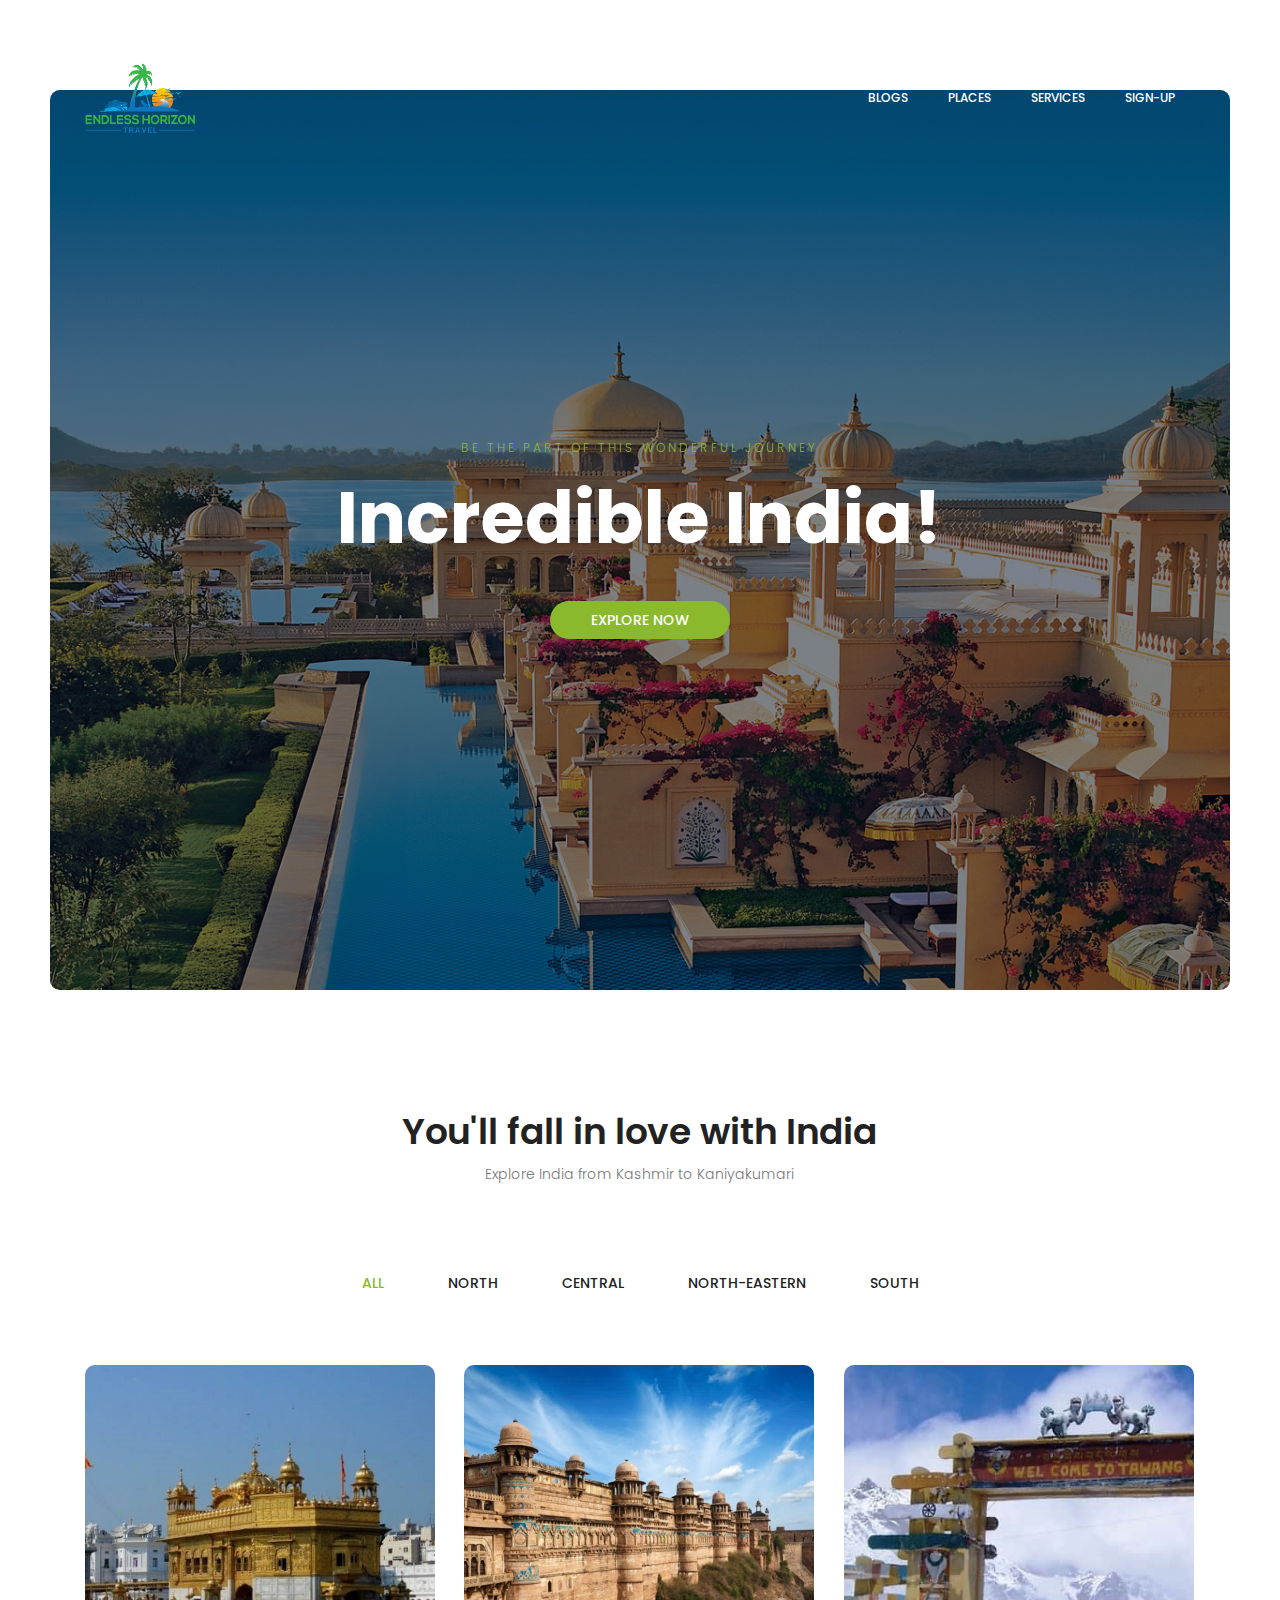
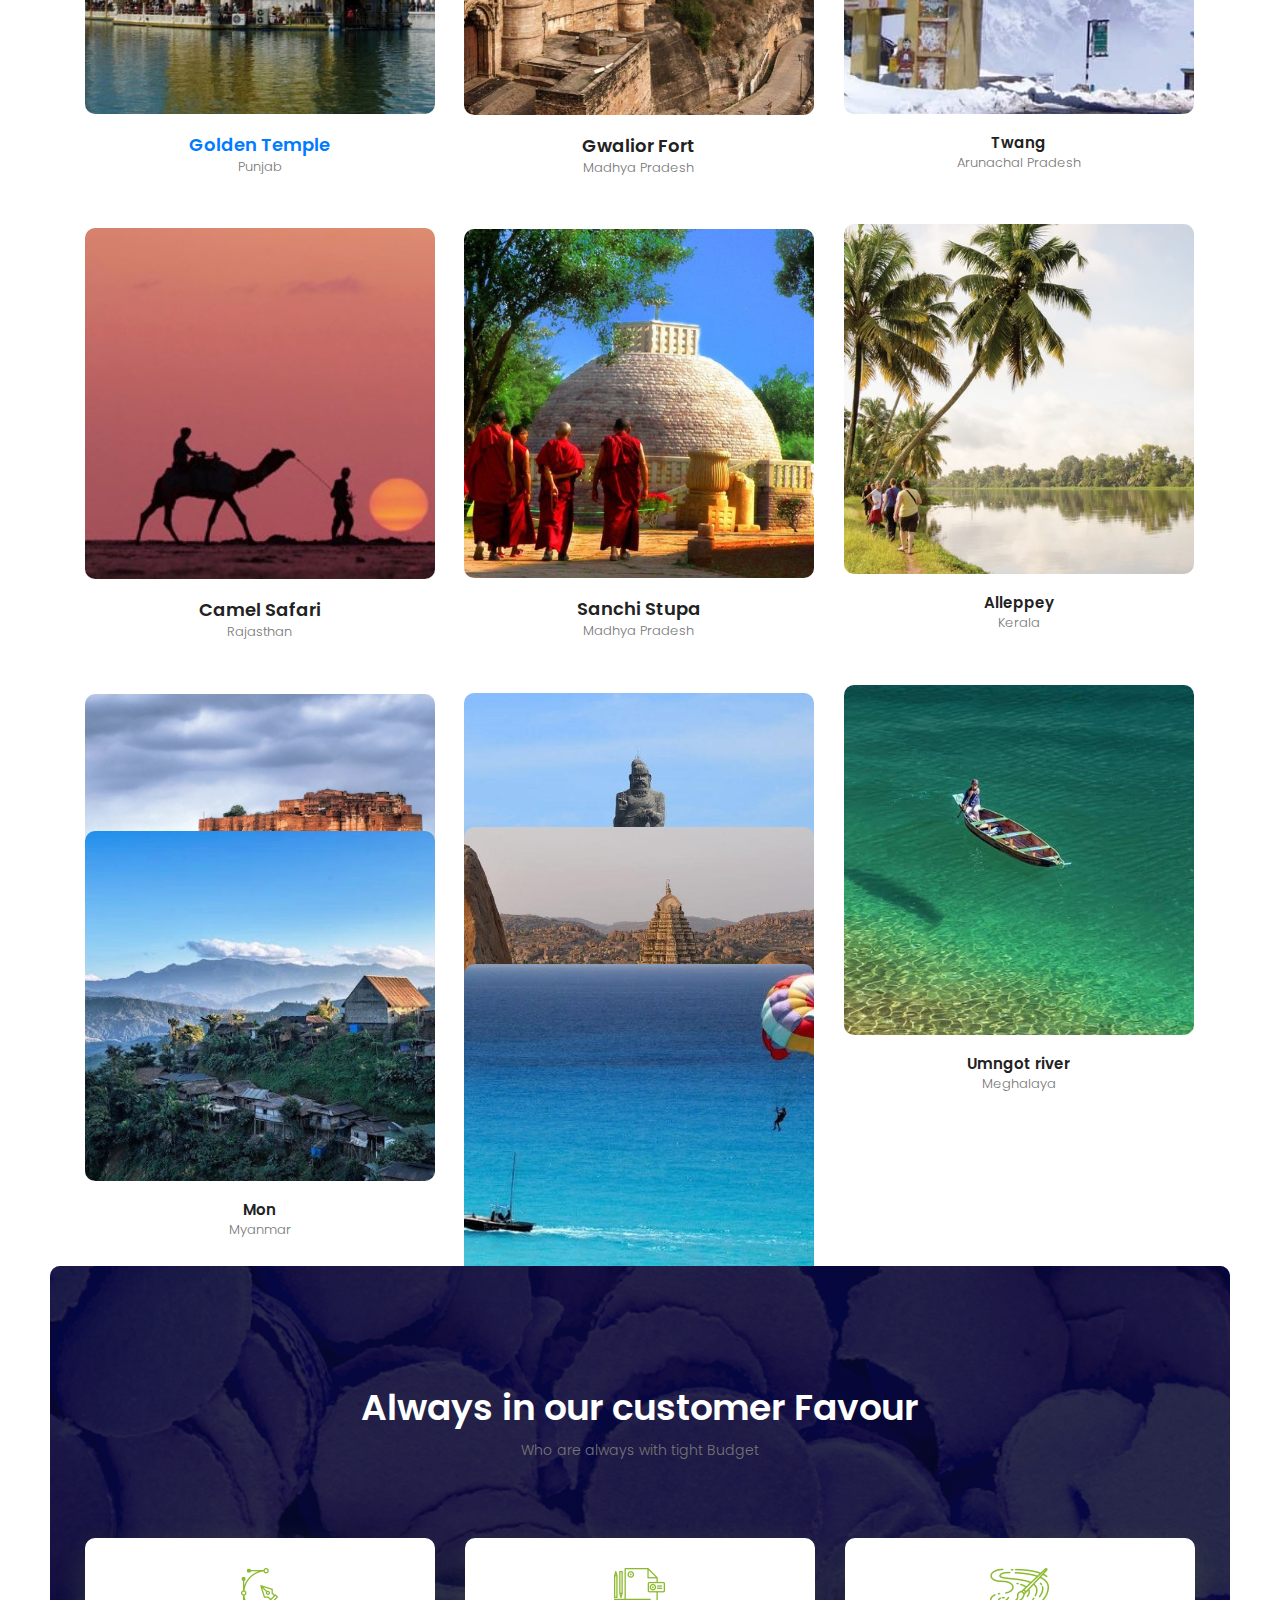
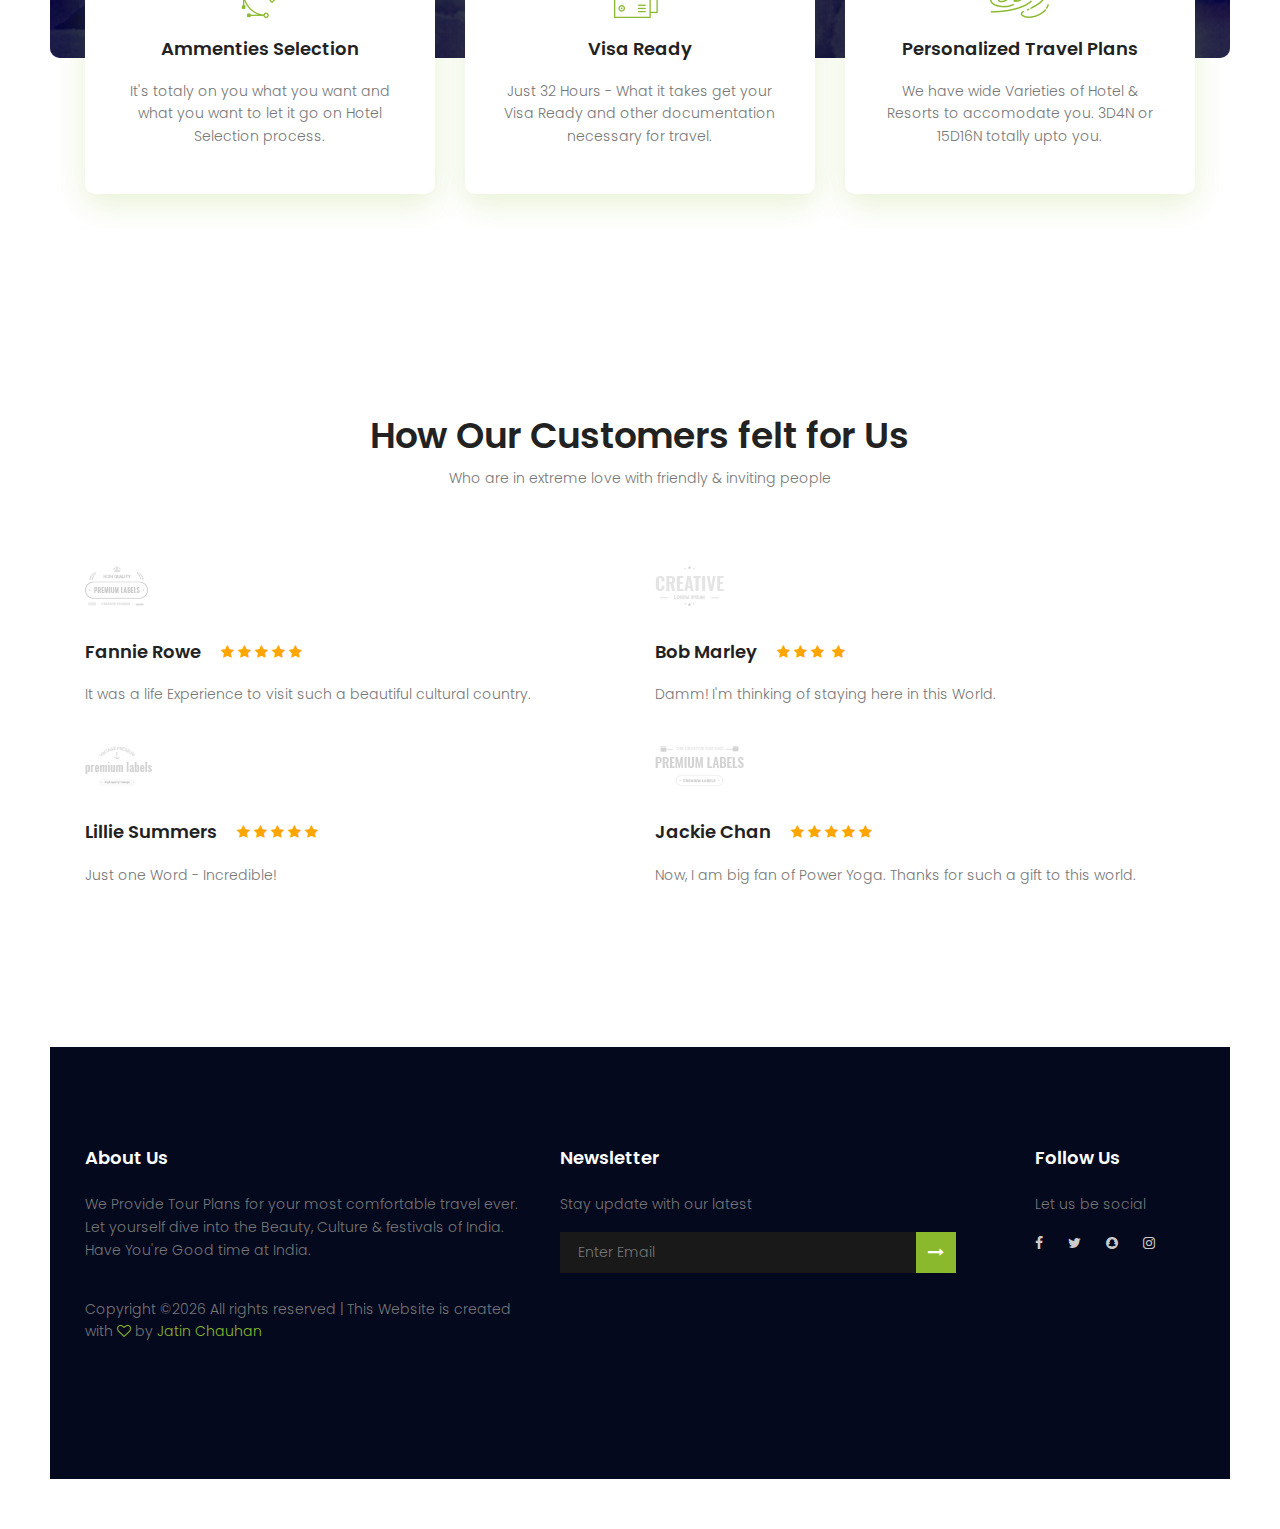
==== commit b7ca9e15: "second version of voyagur" ====
--- a/index.html
+++ b/index.html
@@ -1,23 +1,23 @@
 	<!DOCTYPE html>
 	<html lang="zxx" class="no-js">
 	<head>
-		<!-- Mobile Specific Meta -->
+
 		<meta name="viewport" content="width=device-width, initial-scale=1, shrink-to-fit=no">
-		<!-- Favicon-->
+
 		<link rel="shortcut icon" href="img/fav.png">
-		<!-- Author Meta -->
+
 		<meta name="author" content="">
-		<!-- Meta Description -->
+
 		<meta name="description" content="">
-		<!-- Meta Keyword -->
+
 		<meta name="keywords" content="">
-		<!-- meta character set -->
+
 		<meta charset="UTF-8">
-		<!-- Site Title -->
+
 		<title>Tour India</title>
         <link rel="icon" href="./img/j.jpg" type="image/jpg">
 		<link href="https://fonts.googleapis.com/css?family=Poppins:100,200,400,300,500,600,700" rel="stylesheet"> 
-			<!--CSS============================================= -->
+			
 			<link rel="stylesheet" href="css/linearicons.css">
 			<link rel="stylesheet" href="css/font-awesome.min.css">
 			<link rel="stylesheet" href="css/bootstrap.css">
@@ -30,7 +30,7 @@
 		<body>
 			<div class="protfolio-wrap">
 
-			<!-- Start Header Area -->
+
 			<header class="default-header">
 				<nav class="navbar navbar-expand-lg  navbar-light">
 					<div class="container">
@@ -46,15 +46,14 @@
 								<li><a href="./Pages-inside/blog.html">Blogs</a></li>
 								<li><a href="#portfolio">Places</a></li>
 								<li><a href="#service">Services</a></li>
-								<li><a href="./Pages-inside/About.html">About Us</a></li>
+							
 								<li><a href="./signup.html">Sign-Up</a></li>
 						    </ul>
 						  </div>						
 					</div>
 				</nav>
 			</header>
-			<!-- End Header Area -->	
-				<!-- start banner Area -->
+		
 				<section class="banner-area relative" id="home">	
 					<div class="overlay overlay-bg"></div>
 					<div class="container">
@@ -69,9 +68,7 @@
 						</div>
 					</div>
 				</section>
-				<!-- End banner Area -->	
-				
-				<!-- Start portfolio-area Area -->	
+	
 				<section class="portfolio-area section-gap" id="portfolio">
 				  <div class="container">
 						<div class="row d-flex justify-content-center">
@@ -163,7 +160,7 @@
 				          <div class="item">
 				            <img src="img/p10.jpg" alt="Work 1">
 				            <div class="p-inner">
-				              <h5>Vivekananda Rock Memorial</h5>
+				              <h5><a href="./Pages-inside/kk.html">Vivekananda Rock Memorial</a></h5>
 				              <div class="cat">Tamil Nadu</div>
 				            </div>
 				          </div>
@@ -210,10 +207,7 @@
 				    
 				  </div>
 				</section>
-				<!-- End portfolio-area Area -->	
-
 				
-				<!-- Start service Area -->
 				<section class="service-area section-gap relative" id="service">
 					<div class="overlay overlay-bg"></div>	
 					<div class="container">
@@ -227,9 +221,7 @@
 						</div>	
 					</div>	
 				</section>
-				<!-- End service Area -->
-				
-				<!-- Start services Area -->
+			
 				<section class="services-area pb-100" >
 					<div class="container">
 						<div class="row">
@@ -263,9 +255,7 @@
 						</div>
 					</div>	
 				</section>
-				<!-- End services Area -->
 				
-				<!-- Start review Area -->
 				<section class="review-area section-gap" id="testimonial">
 					<div class="container">
 						<div class="row d-flex justify-content-center">
@@ -348,10 +338,7 @@
 						</div>
                     </div>	
 				</section>
-				<!-- End review Area -->
 				
-
-				<!-- start footer Area -->		
 				<footer class="footer-area section-gap">
 					<div class="container">
 						<div class="row">
@@ -395,7 +382,7 @@
 						</div>
 					</div>
 				</footer>	
-				<!-- End footer Area -->					
+							
 			</div>
 			<script src="js/vendor/jquery-2.2.4.min.js"></script>
 			<script src="https://cdnjs.cloudflare.com/ajax/libs/popper.js/1.12.9/umd/popper.min.js" integrity="sha384-ApNbgh9B+Y1QKtv3Rn7W3mgPxhU9K/ScQsAP7hUibX39j7fakFPskvXusvfa0b4Q" crossorigin="anonymous"></script>
